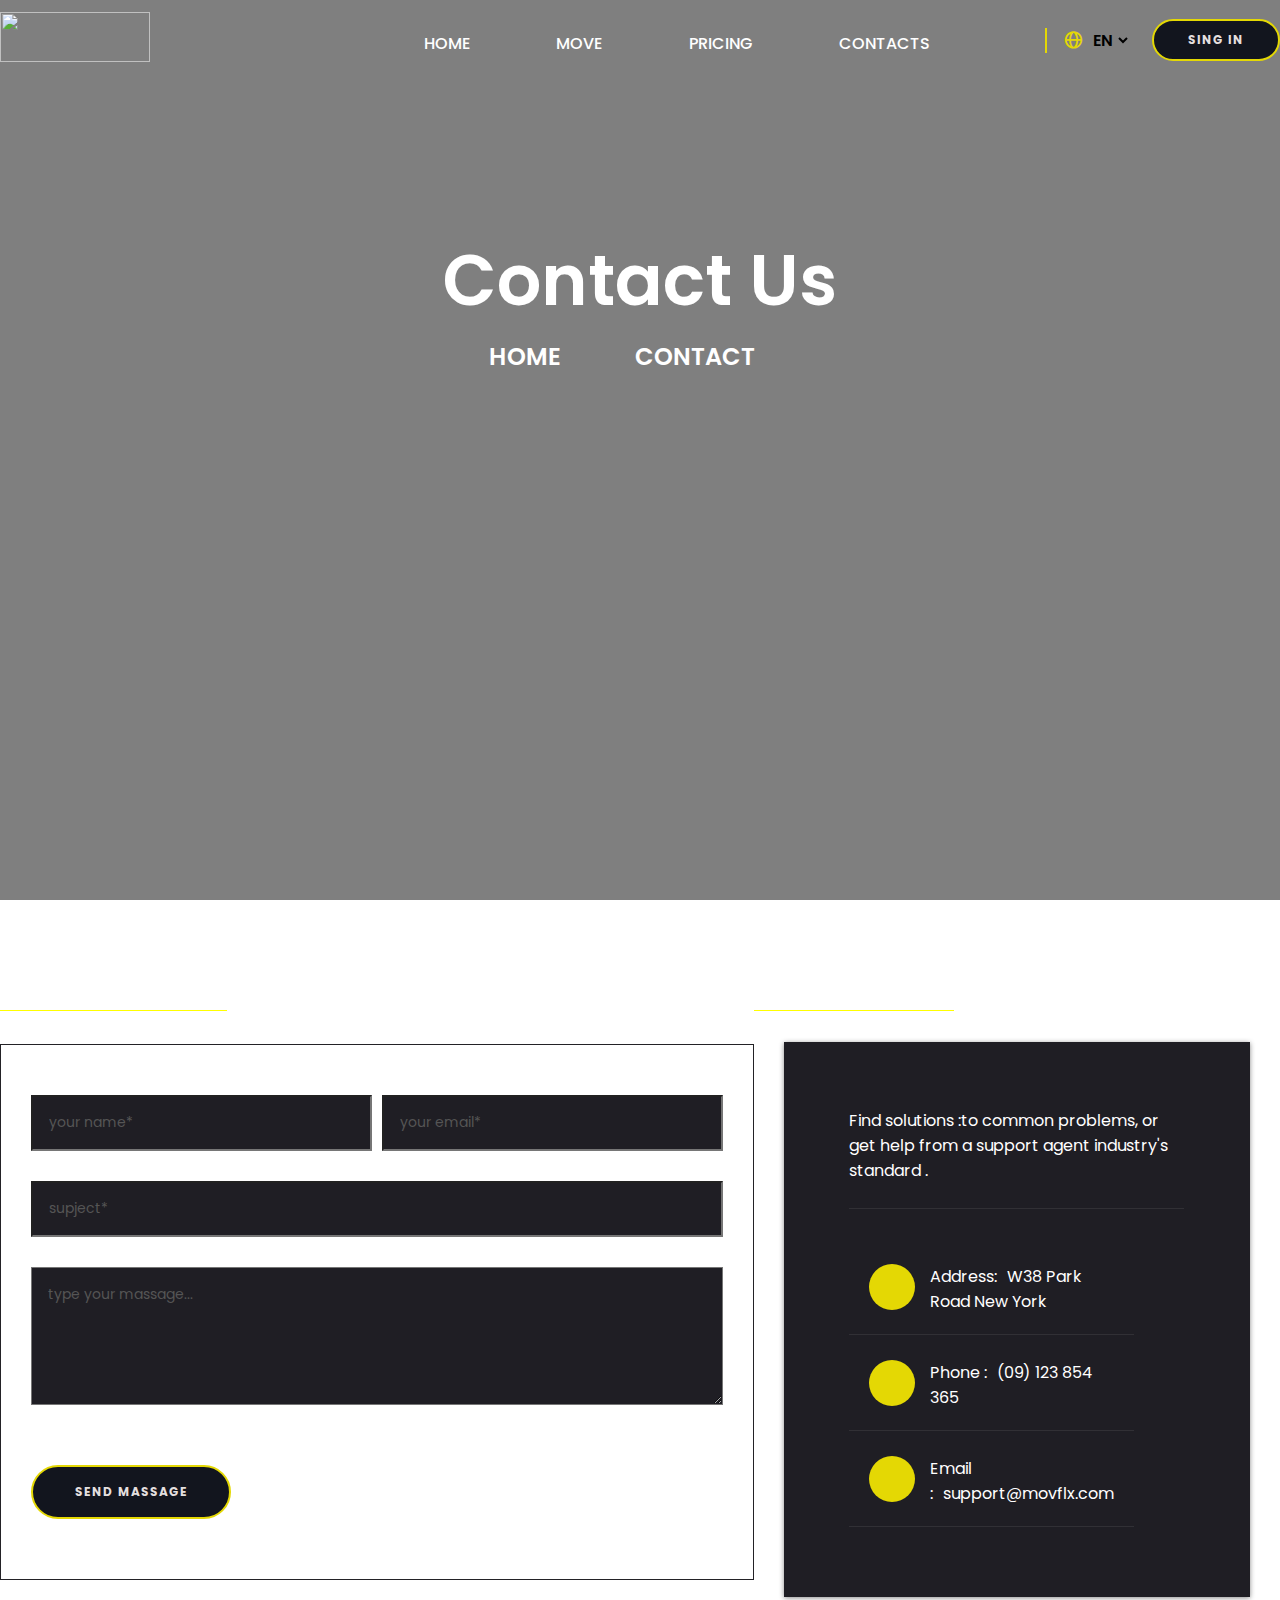
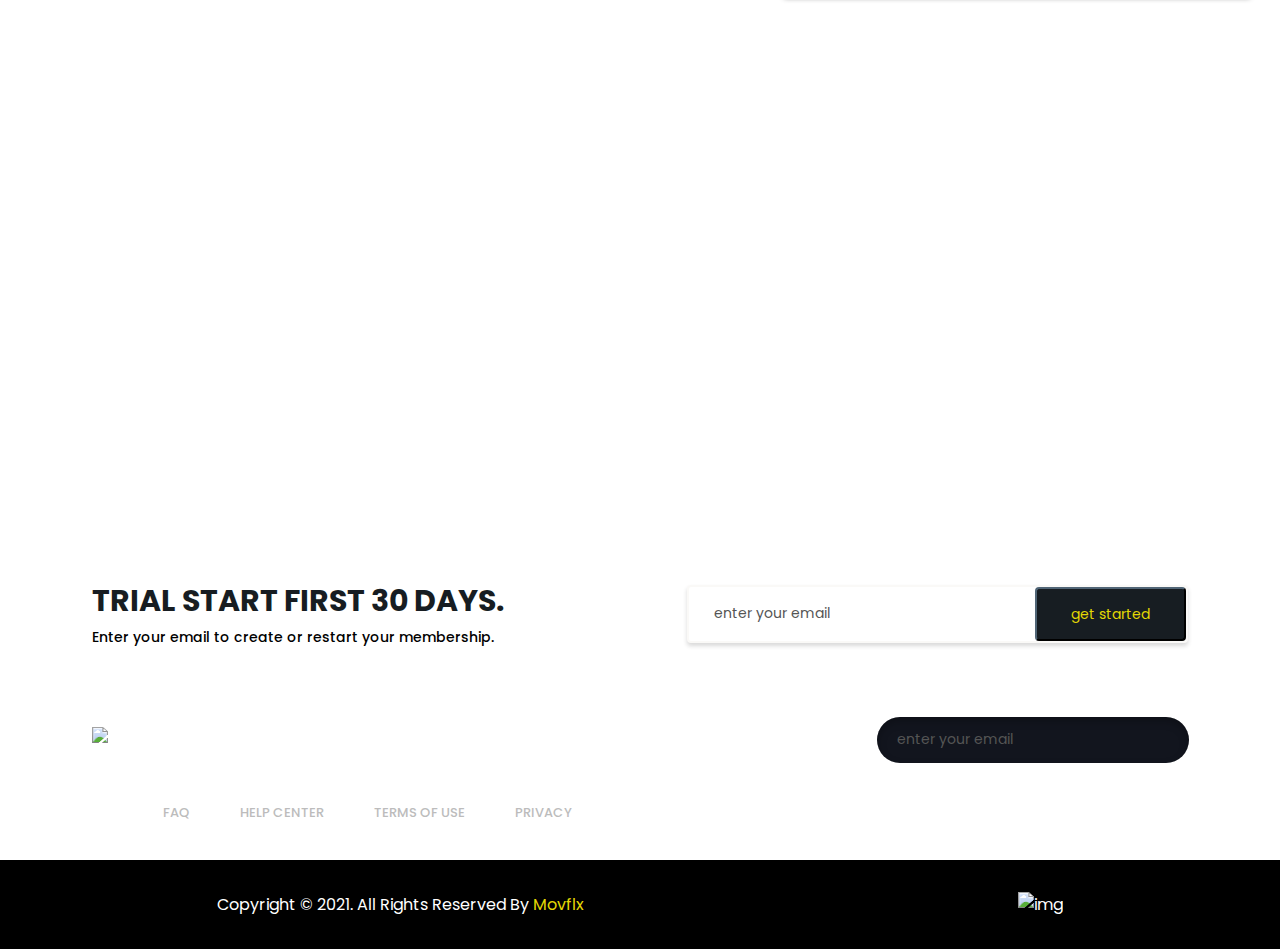
==== contact.html @ 0607b751 "Quick Update" ====
<!DOCTYPE html>
<html lang="en">
<head>
    <meta charset="UTF-8">
    <meta name="viewport" content="width=device-width, initial-scale=1.0">
    <title>Document</title>
    <link rel="stylesheet" href="https://cdnjs.cloudflare.com/ajax/libs/font-awesome/6.5.2/css/all.mincss">
        <link rel="stylesheet" href="contact.css">
    <link rel="stylesheet" href="https://unpkg.com/boxicons@2.1.4/css/boxicons.min.css">
</head>
<body>
   
    <section class="hero">
        
    <div class="header">
        <header class="container">
            <div class="logo">
                <img src="https://themebeyond.com/html/movflx/img/logo/logo.png" alt="">
            </div>
               <!-- desckotop-menu -->
           <div class="desckotop-menu">
              <ul>
                <li><a href="index.html">HOME</a></li>
                <li><a href="movie.html">MOVE</a></li>
                <li><a href="pricing.html">PRICING</a></li>
                <li><a href="contact.html">CONTACTS</a></li>
              </ul> 
    
              <div>
                <div class="select">
                <i class='bx bx-globe'></i>
                <select >
                   
                    <option value="1">EN</option>
                    <option value="2">AU</option>
                    <option value="3">AR</option>
                </select>
            </div>
              <BUtton class="menu-btn btn">SING IN </BUtton>      
            </div>
           </div>
    
    
           <!-- humbarger -->
            <div class="humbarger">
                <i class='bx bx-menu' data-visible="true"></i>
                <i class='bx bx-x' data-visible="false"></i>
            
            </div>
         
        </header>
    </div>



    <div class=" mobile-menu " data-visible="false">
        <ul>
          <li><a href="#">HOME</a></li>
          <li><a href="#">MOVE</a></li>
          <li><a href="#">PRICING</a></li>
          <li><a href="/index.html">CONTACTS</a></li>
        </ul> 

        <div>
          <div class="select">
          <i class='bx bx-globe'></i>
          <select >
             
              <option value="1">EN</option>
              <option value="2">AU</option>
              <option value="3">AR</option>
          </select>
      </div>
        <BUtton class="menu-btn btn">SING IN </BUtton>      
      </div>
     </div>
        <div class="container">
            <div class="cont">
                <h2>Contact Us</h2>
                <nav class="bar">
                    <ol>
                        <li><a href="index.html">home</a></li>
                        <li><a href=">#">contact</a></li>
                    </ol>
                </nav>
            </div>
        </div>
    </section>
    <sectoin class="inform">
        <div class="contact-form">
            <h5>Contact Form</h5>
            <form action="">
                <div class="inp1">
                    <input type="text" placeholder="your name*" required>
                    <input type="email" placeholder="your email*" required>
                </div>
                <input type="text" placeholder="supject*">
                <textarea  name="massage" placeholder="type your massage..." required></textarea>
                <button class="btn">send massage</button>
            </form>
        </div>
        <div class="informatoin">
            <h5>Information</h5>
            <div class="text">
                <p id="prag"><span>Find solutions :</span>to common problems, or get help from a support agent industry's standard .
                </p>
                <div class="per">
                    <ul>
                        <li><i class="fas fa-map-marker-alt"></i>
                        <p><span>Address:</span>W38 Park Road New York</p>
                        </li>
                        <li><i class="fas fa-phone-alt"></i>
                        <p><span>Phone :</span>(09) 123 854 365</p>
                        </li>
                        <li><i class="fas fa-envelope"></i>
                        <p><span>Email :</span>support@movflx.com</p>
                        </li>
                    </ul>
                </div>
            </div>
        </div>
    </sectoin>
    <sectoin class="map">
        <div class="map-im"></div>
    </sectoin>
    <section class="search">
        <div class="txt">
            <h4>Trial Start First 30 Days.</h4>
            <p>Enter your email to create or restart your membership.</p>
        </div>
        <form class="email">
            <input type="email" placeholder="enter your email">
            <button>get started</button>
        </form>
    </section>
    <footer class="bar">
        <div class="countainer">
         <div class="header">
             <div class="nav">
                 <div class="pr">
                     <a href="index.html">
                 <img src="https://themebeyond.com/html/movflx/img/logo/logo.png" alt="logo" >
                
                     </a>
                 </div>
               <nav>
                 <ul>
                     <li><a href="index.html">home</a></li>
                     <li><a href="movie.html">movie</a></li>
                     <li><a href="pricing.html">pricing</a></li>
                     <li><a href="contact.html">contact</a></li>
                 </ul>
                  <div class="sear">
             <input type="email" placeholder="enter your email">
             <button>
                 <i class="fas fa-search"></i>
             </button>
             </div>
               </nav>
             </div>
         </div>
         <div class="foot-link">
             <ul>
                 <li><a href="#">FAQ</a></li>
                 <li><a href="#">Help Center</a></li>
                 <li><a href="#">Terms of Use</a></li>
                 <li><a href="#">Privacy</a></li>
             </ul>
             <div class="col-md-5">
                     <ul>
                         <li><a href="#"><i class="fab fa-facebook-f"></i></a></li>
                         <li><a href="#"><i class="fab fa-twitter"></i></a></li>
                         <li><a href="#"><i class="fab fa-pinterest-p"></i></a></li>
                         <li><a href="#"><i class="fab fa-linkedin-in"></i></a></li>
                     </ul>
             </div>
         </div>
        </div>
        <div class="copyright-wrap">
         <div class="container">
             <div class="row">
                 <div class="col-lg-6 col-md-6">
                     <div class="copyright-text">
                         <p>Copyright © 2021. All Rights Reserved By <a href="index.html">Movflx</a></p>
                     </div>
                 </div>
                 <div class="foot-img">
                     <img src="https://themebeyond.com/html/movflx/img/images/card_img.png" alt="img">
                 </div>
             </div>
         </div>
     </div>
    </footer>
       <script>
        const hamburger = document.querySelector('.humbarger');
            const mobileMenu = document.querySelector(".mobile-menu");
            const icons = document.querySelectorAll("i");
    
            hamburger.addEventListener("click", function (event) {
                const isVisible = mobileMenu.getAttribute('data-visible');
                if (isVisible == "true") {
                    // qari hiding
                    mobileMenu.setAttribute('data-visible', "false");
                    icons[0].setAttribute('data-visible', "true");
                    icons[1].setAttribute('data-visible', "false");
                } else if (isVisible == "false") {
                    // soo bandhig showing
                    mobileMenu.setAttribute('data-visible', "true");
                    icons[0].setAttribute('data-visible', "false");
                    icons[1].setAttribute('data-visible', "true");
                }
            });
      </script>
</body>
</html>
---- contact.css ----
@import url('https://fonts.googleapis.com/css2?family=Poppins:ital,wght@0,100;0,200;0,300;0,400;0,500;0,600;0,700;0,800;0,900;1,100;1,200;1,300;1,400;1,500;1,600;1,700;1,800;1,900&display=swap');
*{
    margin: 0;
    padding: 0;
    box-sizing: border-box;
    font-family: "Poppins", sans-serif;
}

header{
    display: flex;
    justify-content: space-between;
    height: 5rem;
    align-items: center;
    /* background: rebeccapurple; */
}
header .logo img{
    height: 50px;
    width: 150px;
    color: black;
}
header .desckotop-menu{
    display: flex;
    gap: 4rem;
    align-items: center;
}
header .desckotop-menu ul{
    display: flex;
    gap: 0.71rem;
}
header .desckotop-menu ul li{
    list-style: none;
}
header .desckotop-menu ul li a{
    text-decoration: none;
    color: white;
    transition: .5s;
}
header .desckotop-menu ul li a:hover{
    color: #e4d804;
}
header .desckotop-menu  div{
    display: flex;
    align-items:center ;
    gap: 5px;
    color: #e4d804 !important;
}
header .desckotop-menu  div .select{
   padding: 0 1rem;
   border-left: #e4d804 2px solid;
}
header .desckotop-menu  div .select i{
    font-size: 1.3rem;
}
header .desckotop-menu  div .select select{
    background: transparent;
    border: none;
    color: black;
    font-size: .999rem;
    font-weight: 600;

}
.btn{
    background: transparent;
    padding: .55rem 2.55rem;
    border: none;
    color: black;
    font-size: 1rem;
    border-radius: 2rem;
    border: #e4d804 solid 2px;
    font-weight: 600;
    transition: .5s;
}
.btn:hover{
    background: #e4d804;
    color: black;
}
.humbarger i{
  color: black;
  font-size: 2rem;
  transition: .5s;
  
}

.humbarger i:hover{
    color: #e4d804;
}
.humbarger{
    display: none;
}

/* ------------mobile-menu--------- */

.mobile-menu{
    display: none;
   
    
}
/* hero */
.hero{
    width: 100%;
    height: 100vh;
    background:rgba(0, 0, 0, 0.5)url(https://themebeyond.com/html/movflx/img/bg/breadcrumb_bg.jpg) center/cover no-repeat;
    /* z-index: 111111; */
}

.hero .cont{
    display: flex;
    flex-direction: column;
    align-items: center;
    justify-content: center;
    text-align: center;
    color: white;
    text-transform: capitalize;
    padding: 10%;
}
.hero h2{
    font-weight: 600;
    font-size: 4.4rem;
}
.hero ol{
    display: flex;
    gap: 10px;
}
.hero li{
    list-style-type: none;
    text-transform: uppercase;
    font-size: 1.5rem;
    font-weight: 600;
    padding-left: 14px;
}
.hero a{
    text-decoration: none;
    color: white;
}
.hero a:hover{
    color: yellow;
}
/* information */
.inform{
    width: 100%;
    padding: 4rem 0;
    display: grid;
    grid-template-columns: repeat(3,1fr);
    background: url(https://themebeyond.com/html/movflx/img/bg/contact_bg.jpg) center/cover no-repeat;
}
.inform h5{
    font-size: 2rem;
    font-weight: 700;
    color: white;
    display: inline;
    margin-bottom: 3rem;
    border-bottom: 1px solid yellow;
}
.contact-form{
    grid-column: 1/3;

}
.contact-form form{    
    padding: 50px 30px 60px;
    border: 1px solid #232226;
    width: 100%;
    display: flex;
    flex-direction: column;
    gap: 30px;
    margin-top: 2rem;
}
.contact-form .inp1 input{
    max-width: 49.5%;
    display: inline;
}
.inp1 {
	/* display: -ms-flexbox; */
	display: flex;
    gap: 10px;
}
.contact-form input{
    width: 100%;
    padding: 1rem;
    color: white;
    background-color: rgb(31, 30, 36);

}
.btn {
	background: #12151e none repeat scroll 0 0;
	border: 2px solid #e4d804;
	border-radius: 50px;
	color: #e3dfdf;
	cursor: pointer;
	display: inline-block;
	font-size: 12px;
	font-weight: 700;
	letter-spacing: 1px;
	line-height: 1.5;
	padding: 16px 34px;
	text-align: center;
	text-transform: uppercase;
	vertical-align: middle;
	white-space: nowrap;
	max-width: 200px;
}
textarea{
    width: 100%;
    padding:1rem 1rem 5rem 1rem;
    margin-bottom: 30px;
    background-color: rgb(31, 30, 36);
    color: white;
    

}
.inform i{
	width: 46px;
	height: 46px;
	flex: 0 0 46px;
	text-align: center;
	font-size: 16px;
	color: #1f1e24;
	background: #e4d804;
	line-height: 46px;
	border-radius: 50%;
	margin-right: 15px;
}
.informatoin .text{
    display: flex;
    flex-direction: column;
    padding: 4.1rem;
    background-color: rgb(31, 30, 36);
    color: white;
    box-shadow: 0px 1px 5px 0px rgba(0, 0, 0, 0.46);
    margin: 30px;
}
.informatoin li{
    display: flex;
    padding: 20px;
    border-bottom: 1px solid #313035;

}
.informatoin li span{
    margin-right: 10px;
}
#prag{
      padding-bottom: 25px;
      margin-bottom: 30px;
      border-bottom: 1px solid #313035;
}
/* map */
.map-im{
    width: 100%;
    min-height: 439px;
    background: url(https://themebeyond.com/html/movflx/img/bg/map.jpg) center/cover no-repeat;
}
/* saerch */
.search{
    background: url(https://themebeyond.com/html/movflx/img/bg/newsletter_bg.jpg) center/cover no-repeat;
    display: flex;
    flex-wrap: wrap;
    justify-content: space-around;
    align-items: center;
    padding: 3rem 0;
}
.search h4 {
	font-size: 30px;
	text-transform: uppercase;
	color: #171d22;
	margin-bottom: 0;
}
.search p{
    font-size: 14px;
    font-weight: 500;
    line-height: 26px;
}
.email{
    position: relative;
}
::placeholder {
	color: #555555;
	font-size: 14px;
	opacity: 1;
}
.email button{
        position: absolute;
        right: 2px;
        top: 2px;
        bottom: 2px;
        border-radius: 4px;
        background: #171d22;
        border-color: #171d22;
        color: #e4d804;
        font-size: 14px;
        padding: 15px 34px;

}
.email input {
	width: 100%;
	border: 2px solid #faf9f7;
	background: #fff;
	box-shadow: 0px 3px 4px 0px rgba(30, 30, 30, 0.17);
	padding: 17px 25px;
	padding-right: 215px;
	border-radius: 4px;
}
/* footer */
footer{
    width: 100%;
    margin: auto;
}
footer .countainer{
	width: 100%;
	padding-right: 15px;
	padding-left: 15px;
	margin-right: auto;
	margin-left: auto;
    padding-bottom: 2rem;
    background: url(https://themebeyond.com/html/movflx/img/bg/footer_bg.jpg) center/cover no-repeat;

}
.header{
    width: 100%;
    min-height: 100px;
}
.header .nav{
    max-width: 100%;
    width: 100%;
    display: flex;
    flex-wrap: wrap;
    justify-content: space-around;
    align-items: center;
}
nav{
    display: flex;
    align-items: center;
    justify-content: flex-end;
    flex-wrap: wrap;
    /* text-align: center; */

}
.header ul{
    display: flex;
    gap: 10px;
    flex-wrap: wrap;
    justify-content: space-around;
}
 .header .btn{
    padding: 10px 34px;
    border: 2px solid #e4d804;
    border-radius: 24px;
    max-width: 200px;
}
.pr a{
    font-size: 3rem;
}
.header li{
    list-style-type: none;
    padding: 1.5rem;
    margin-right: 27px;
}
.sear {
    position: relative;
    margin-left: 30px;
}
.sear input {
	width: 100%;
	border: none;
	background: #12151e;
	color: #fff;
	padding: 14px 20px;
	font-size: 12px;
	border-radius: 30px;
	padding-right: 60px;
	box-shadow: inset 0px 4px 9px 0px rgba(0, 0, 0, 0.25);
}
.sear button {
	position: absolute;
	right: 20px;
	top: 50%;
	transform: translateY(-50%);
	border: none;
	background: transparent;
	font-size: 12px;
	color: #e4d804;
	padding: 0;
}
.sear{
    font-weight: 900;
}
.header a{
    text-decoration: none;
    font-size: 1rem;
    font-weight: 500;
    color: white;
}
a:hover{
	color: #e4d804;

}
.foot-link{
    display: flex;
    flex-wrap: wrap;
    justify-content: space-around;
}
.foot-link ul{
    display: flex;
    flex-wrap: wrap;
    justify-content: center;
    align-items: center;
}
li{
    margin: 5px 50px 5px 0px;
    list-style-type: none;
}
 .foot-link a{
    text-decoration: none;
	color: #bcbcbc;
	display: block;
	font-weight: 500;
	font-size: 13px;
	text-transform: uppercase;
}
 .copyright-wrap .container{
	width: 100%;
    padding: 2rem 0;
	margin-right: auto;
	margin-left: auto;
    background: black;
    color: #fff;
}
.copyright-wrap .row{
    display: flex;
    flex-wrap: wrap;
    justify-content: space-around;
    align-items: center;
}
.foot-img{
    max-width: 100%;
}
.row a{
    color: #e4d804;
    text-decoration: none;
}

@media(max-width:1024px){
    .header ul li{
        padding: 0;        
        margin-bottom: 20px;
        text-align: center;    
    }
    
    .hero .cont{
        padding-top: 50%;
    }
    .inform{
        width: 100%;
        grid-template-columns: 1fr;
        height: 150vh;
    }
}

@media(max-width:872px){
    .header{
        background: #000;
    }
    header .desckotop-menu{
        display: none;
    }
    .humbarger {
        display: flex;
        align-items: center;
        justify-content: center;
        position: relative;
        right: 20px;
        top: 3%;
        width: 40px;
        height: 40px;
        background: transparent;
        border-radius: 2px;
        /* color: white; */
        font-size: 1.5rem;
        z-index: 1111;
    }
    .humbarger i{
        color: white;
    }

    .mobile-menu{
        /* display: block; */
        display: flex;
        flex-direction: column;
        height: 40%;
        width: 100%;
        background: #000;
        color: white;
        /* justify-content: center; */
        align-items: center;
        inset: 0 0 0 0 !important;
        transition: .5s;
        /* display: none; */
        padding-bottom: 1.4rem;
        
    }
 .mobile-menu ul{
        display: flex;
        flex-direction: column;
        gap: 1rem;
        margin-top: 1rem;
        margin-bottom: 2rem;
        text-align: center;
    }
    .mobile-menu ul li{
        list-style: none;
        
    }
    .mobile-menu ul li a{
        color: white;
        text-decoration: none;
        transition: .5s;
    }
    .mobile-menu ul li a:hover{
        color: #e4d804;
    }
    .mobile-menu div{
        display: flex ;
        gap: 1rem;
        align-items: center;
        
    }
    .mobile-menu div .select select{
        background: transparent;
        border: none;
        color: white;
        font-size: .999rem;
        font-weight: 600;
    
    }
    .mobile-menu  div .select{
        padding: 0 1rem;
        border-left: #e4d804 2px solid;
     }
     .mobile-menu div .select i{
        font-size: 1.3rem;
        color: #e4d804;
    }
    .mobile-menu div button{
        background: transparent;
        padding: .55rem 2.55rem;
        border: none;
        color: white;
        font-size: 1rem;
        border-radius: 2rem;
        border: #e4d804 solid 2px;
        font-weight: 600;
        transition: .5s;
    }
    .mobile-menu div button:hover{
        background: #e4d804;
        color: black;
    }
    .mobile-menu[data-visible="false"]{
        display: none;
 }
 .humbarger i[data-visible="false"]{
    display: block;
}

.humbarger i[data-visible="true"]{
    display: none;
}
    
}

@media(max-width:768px){
    .hero .cont{
        padding-top: 80%;
        
    }
    .hero .container .cont .bar{
        display: flex;
        flex-direction: column;
        align-items: center;
    }
   
    .contact-form{
        padding-right: 4.2rem;
    }
    .informatoin{
        width: 100%;
        padding:0;
        margin-left:-2rem;
    }
    .hero h2{
        font-weight: 600;
        font-size: 3rem;
    }
    
}
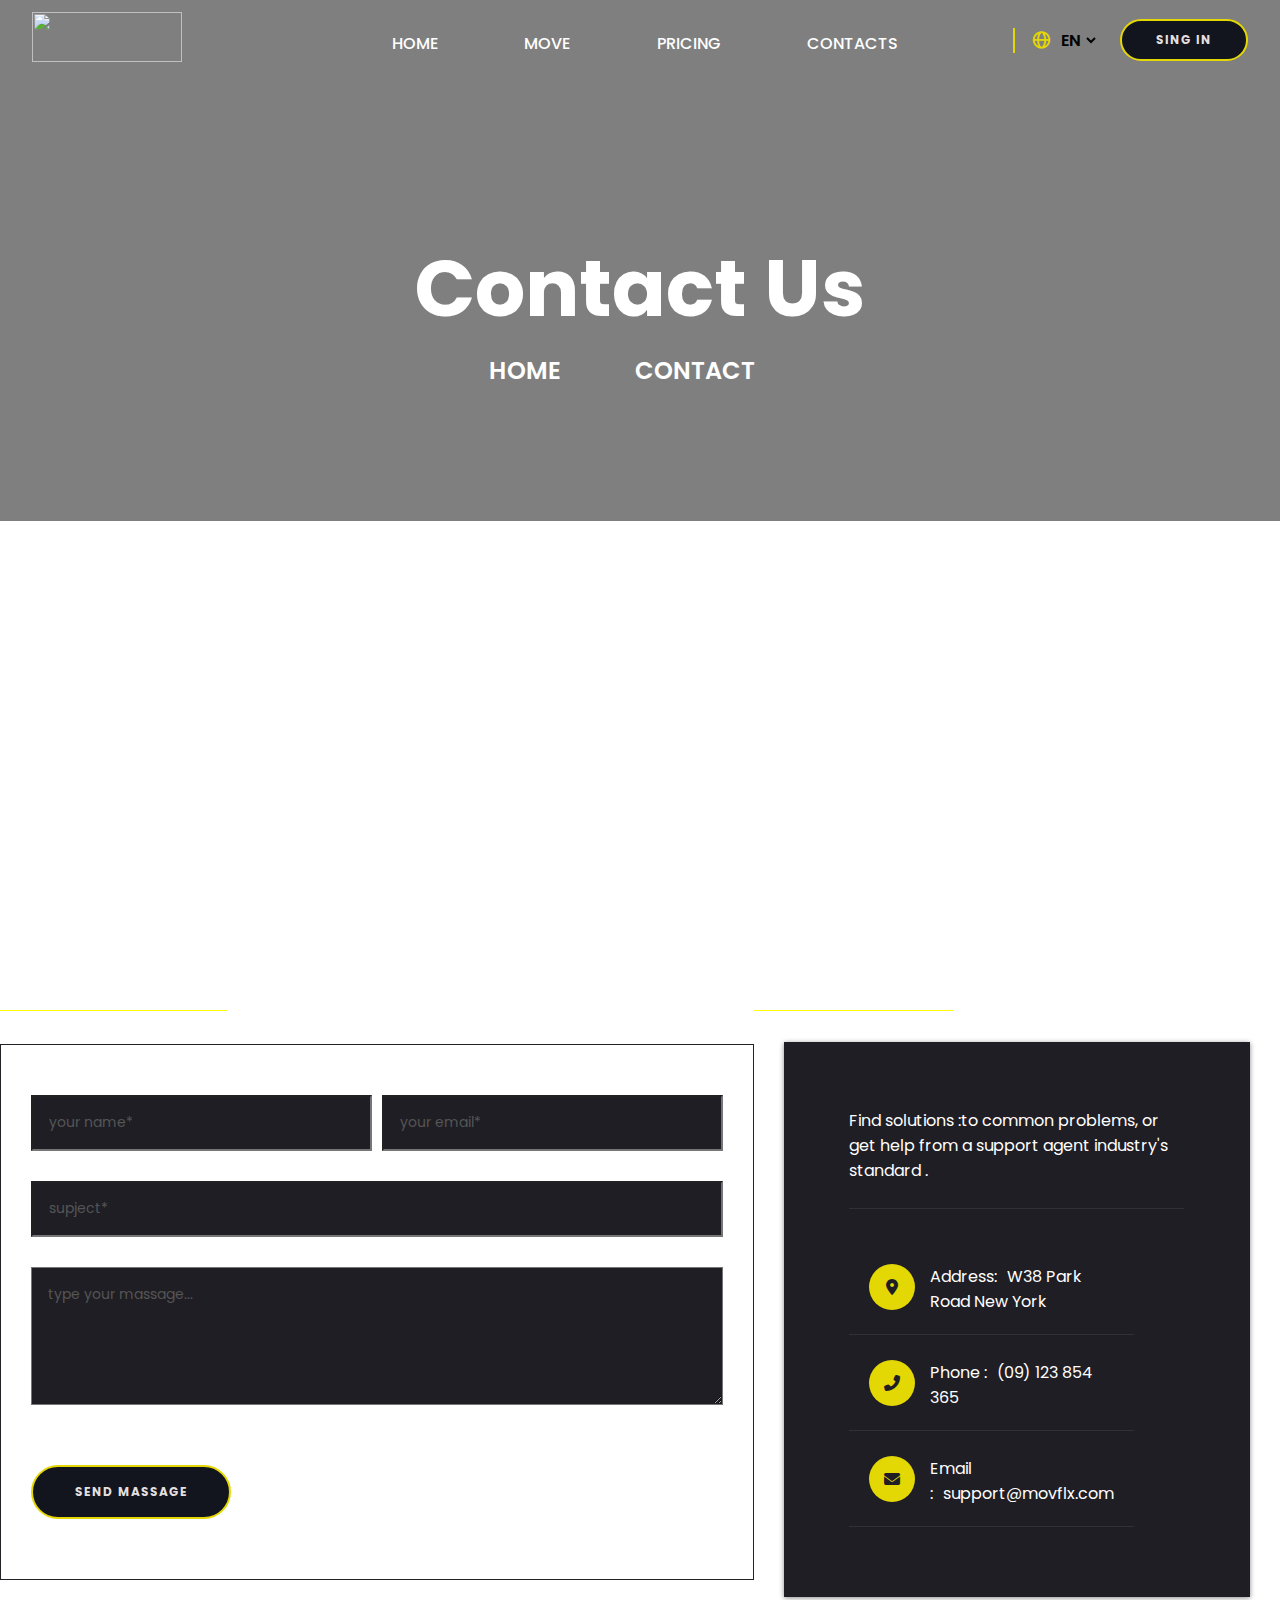
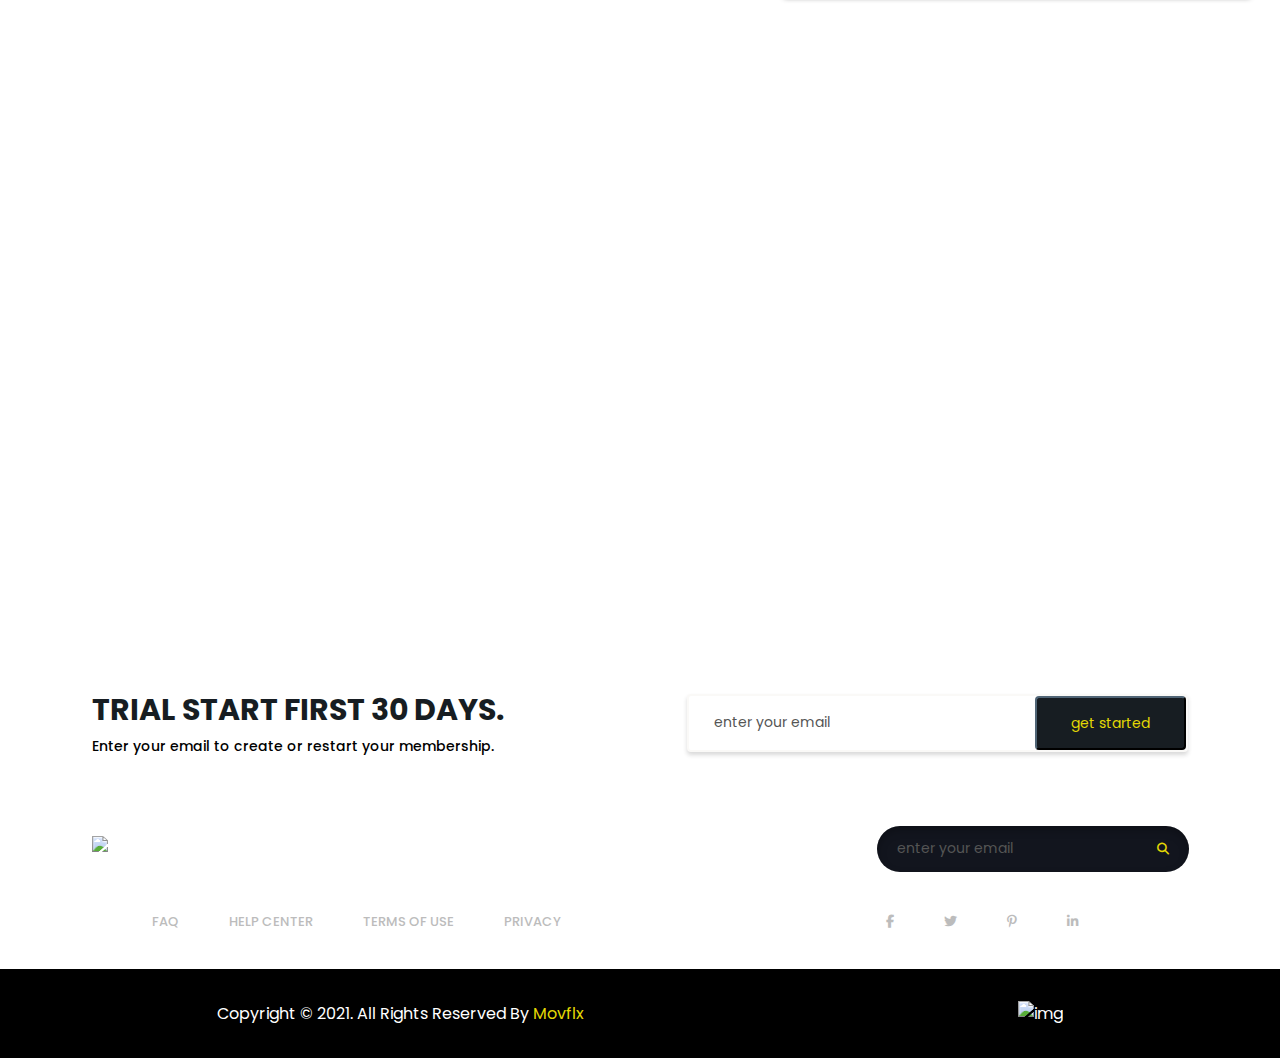
==== commit 8d6b1803: "changed contact files" ====
--- a/contact.html
+++ b/contact.html
@@ -4,14 +4,15 @@
     <meta charset="UTF-8">
     <meta name="viewport" content="width=device-width, initial-scale=1.0">
     <title>Document</title>
-    <link rel="stylesheet" href="https://cdnjs.cloudflare.com/ajax/libs/font-awesome/6.5.2/css/all.mincss">
+    <link rel="stylesheet" href="https://cdnjs.cloudflare.com/ajax/libs/font-awesome/6.6.0/css/all.min.css">
+    <link rel="stylesheet" href="https://unpkg.com/boxicons@2.1.4/css/boxicons.min.css">
         <link rel="stylesheet" href="contact.css">
-    <link rel="stylesheet" href="https://unpkg.com/boxicons@2.1.4/css/boxicons.min.css">
 </head>
 <body>
    
     <section class="hero">
-        
+        <div class="hero-con">
+                
     <div class="header">
         <header class="container">
             <div class="logo">
@@ -20,10 +21,10 @@
                <!-- desckotop-menu -->
            <div class="desckotop-menu">
               <ul>
-                <li><a href="index.html">HOME</a></li>
-                <li><a href="movie.html">MOVE</a></li>
-                <li><a href="pricing.html">PRICING</a></li>
-                <li><a href="contact.html">CONTACTS</a></li>
+                <li><a href="#">HOME</a></li>
+                <li><a href="#">MOVE</a></li>
+                <li><a href="#">PRICING</a></li>
+                <li><a href="#">CONTACTS</a></li>
               </ul> 
     
               <div>
@@ -43,8 +44,8 @@
     
            <!-- humbarger -->
             <div class="humbarger">
-                <i class='bx bx-menu' data-visible="true"></i>
-                <i class='bx bx-x' data-visible="false"></i>
+                <i class='bx bx-menu' data-visible="false"></i>
+                <i class='bx bx-x' data-visible="true"></i>
             
             </div>
          
@@ -58,7 +59,7 @@
           <li><a href="#">HOME</a></li>
           <li><a href="#">MOVE</a></li>
           <li><a href="#">PRICING</a></li>
-          <li><a href="/index.html">CONTACTS</a></li>
+          <li><a href="#">CONTACTS</a></li>
         </ul> 
 
         <div>
@@ -85,6 +86,8 @@
                 </nav>
             </div>
         </div>
+        </div>
+    
     </section>
     <sectoin class="inform">
         <div class="contact-form">
@@ -147,8 +150,8 @@
                  <ul>
                      <li><a href="index.html">home</a></li>
                      <li><a href="movie.html">movie</a></li>
-                     <li><a href="pricing.html">pricing</a></li>
-                     <li><a href="contact.html">contact</a></li>
+                     <li><a href="price.html">pricing</a></li>
+                     <li><a href="#">contact</a></li>
                  </ul>
                   <div class="sear">
              <input type="email" placeholder="enter your email">
--- a/contact.css
+++ b/contact.css
@@ -11,7 +11,7 @@
     justify-content: space-between;
     height: 5rem;
     align-items: center;
-    /* background: rebeccapurple; */
+    margin-inline: 2rem;
 }
 header .logo img{
     height: 50px;
@@ -99,8 +99,10 @@
 .hero{
     width: 100%;
     height: 100vh;
-    background:rgba(0, 0, 0, 0.5)url(https://themebeyond.com/html/movflx/img/bg/breadcrumb_bg.jpg) center/cover no-repeat;
-    /* z-index: 111111; */
+    background:url(https://themebeyond.com/html/movflx/img/bg/breadcrumb_bg.jpg) center/cover no-repeat;
+}
+.hero-con{
+    background-color: rgba(0, 0, 0, 0.5);
 }
 
 .hero .cont{
@@ -114,8 +116,8 @@
     padding: 10%;
 }
 .hero h2{
-    font-weight: 600;
-    font-size: 4.4rem;
+    font-weight: 700;
+    font-size: 5rem;
 }
 .hero ol{
     display: flex;
@@ -138,6 +140,7 @@
 /* information */
 .inform{
     width: 100%;
+    height: 100vh;
     padding: 4rem 0;
     display: grid;
     grid-template-columns: repeat(3,1fr);
@@ -169,7 +172,6 @@
     display: inline;
 }
 .inp1 {
-	/* display: -ms-flexbox; */
 	display: flex;
     gap: 10px;
 }
@@ -205,7 +207,6 @@
     background-color: rgb(31, 30, 36);
     color: white;
     
-
 }
 .inform i{
 	width: 46px;
@@ -330,7 +331,6 @@
     align-items: center;
     justify-content: flex-end;
     flex-wrap: wrap;
-    /* text-align: center; */
 
 }
 .header ul{
@@ -450,7 +450,7 @@
     .inform{
         width: 100%;
         grid-template-columns: 1fr;
-        height: 150vh;
+        height: 170vh;
     }
 }
 
@@ -481,7 +481,7 @@
     }
 
     .mobile-menu{
-        /* display: block; */
+        display: block;
         display: flex;
         flex-direction: column;
         height: 40%;
@@ -563,31 +563,21 @@
 .humbarger i[data-visible="true"]{
     display: none;
 }
-    
+    .inform h5{
+        text-align: center;
+    }
 }
 
 @media(max-width:768px){
     .hero .cont{
         padding-top: 80%;
-        
-    }
-    .hero .container .cont .bar{
-        display: flex;
-        flex-direction: column;
-        align-items: center;
     }
    
     .contact-form{
-        padding-right: 4.2rem;
-    }
-    .informatoin{
-        width: 100%;
-        padding:0;
-        margin-left:-2rem;
-    }
-    .hero h2{
-        font-weight: 600;
-        font-size: 3rem;
+        margin-right: 5rem;
+        }
+    .informatoin .text{
+        margin-left:-3.5rem;
     }
     
 }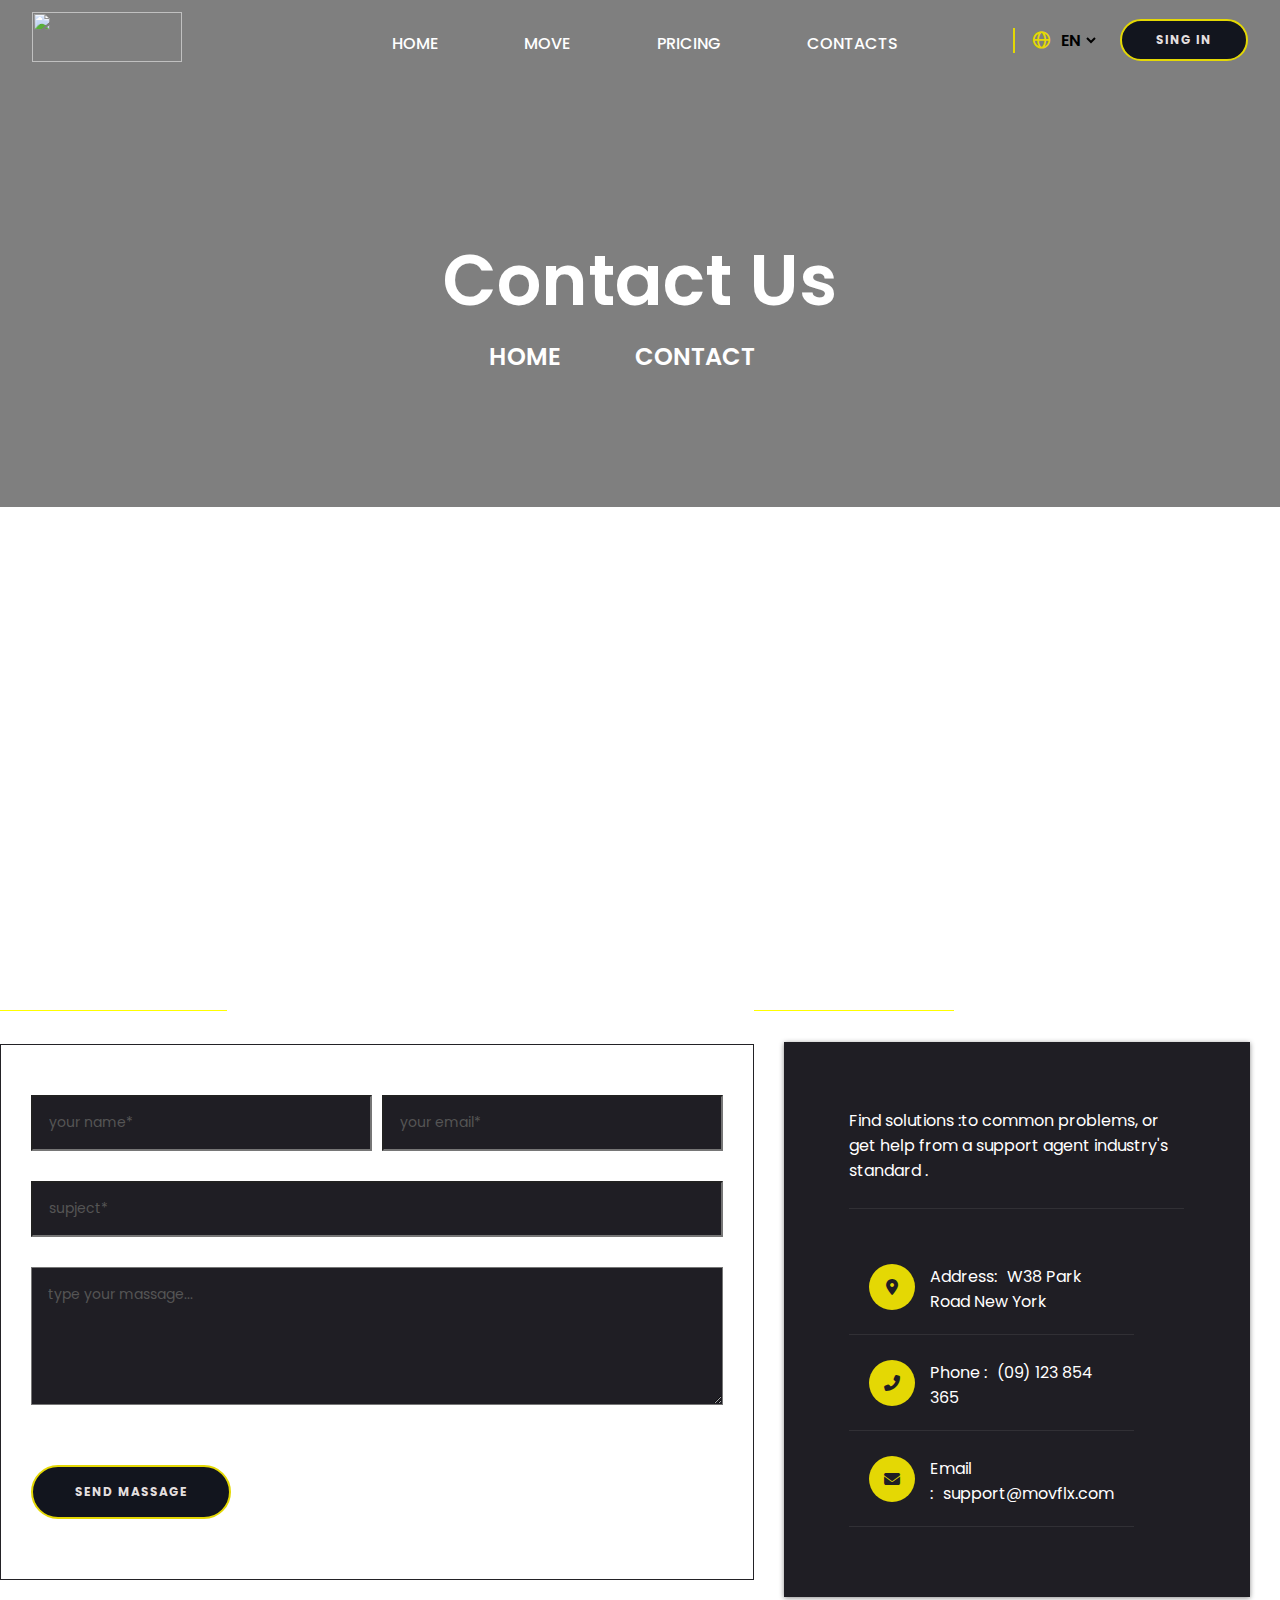
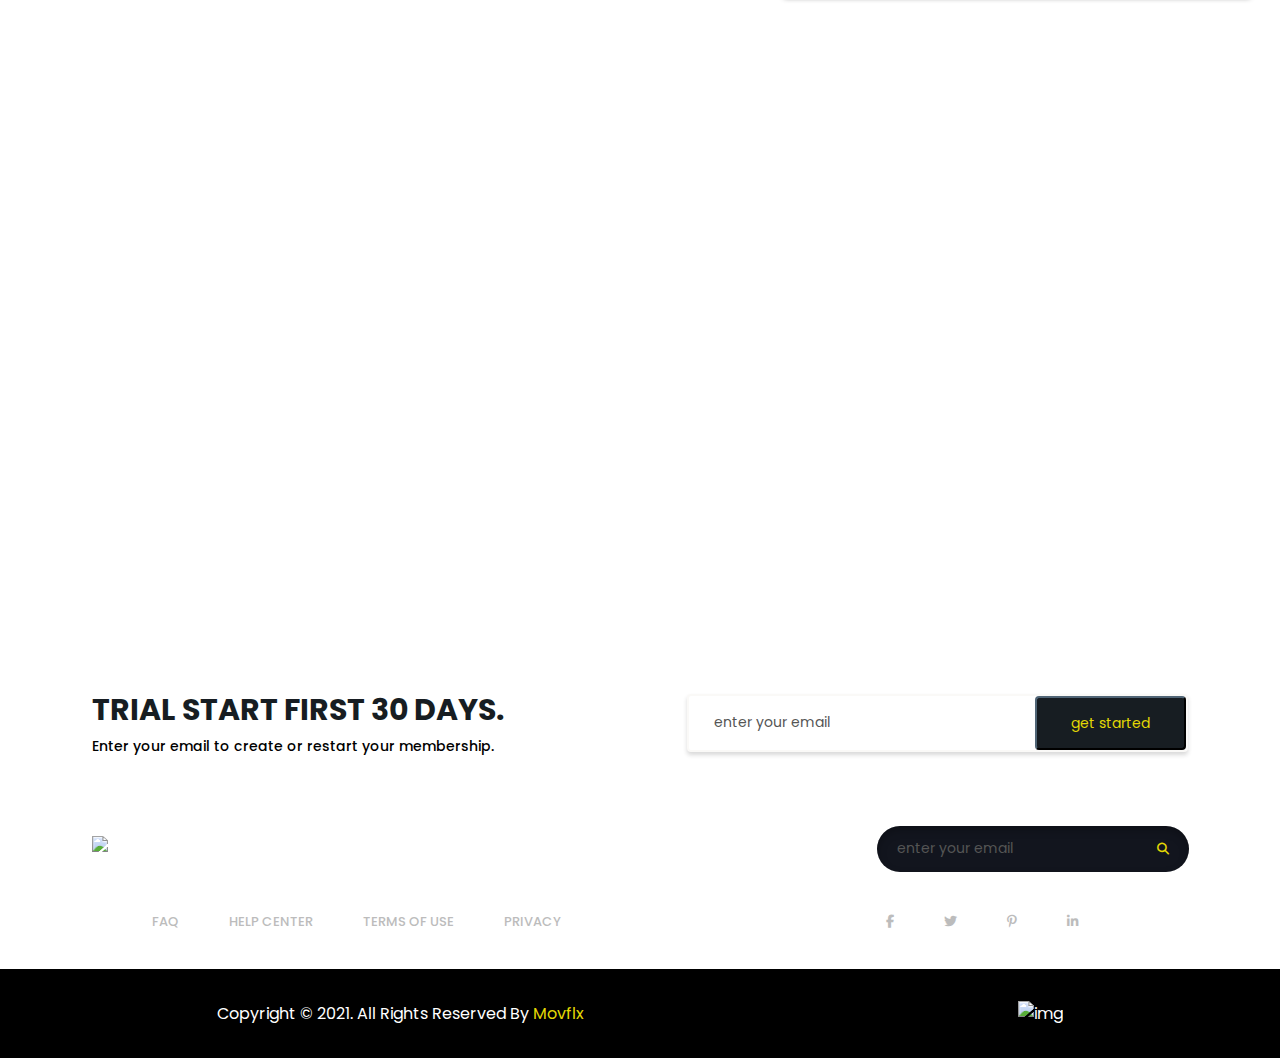
==== commit 0668ceac: "Merge pull request #7 from dugsiiyeinc/contact" ====
--- a/contact.html
+++ b/contact.html
@@ -21,10 +21,10 @@
                <!-- desckotop-menu -->
            <div class="desckotop-menu">
               <ul>
-                <li><a href="#">HOME</a></li>
-                <li><a href="#">MOVE</a></li>
-                <li><a href="#">PRICING</a></li>
-                <li><a href="#">CONTACTS</a></li>
+                <li><a href="index.html">HOME</a></li>
+                <li><a href="movie.html">MOVE</a></li>
+                <li><a href="pricing.html">PRICING</a></li>
+                <li><a href="contact.html">CONTACTS</a></li>
               </ul> 
     
               <div>
@@ -59,7 +59,7 @@
           <li><a href="#">HOME</a></li>
           <li><a href="#">MOVE</a></li>
           <li><a href="#">PRICING</a></li>
-          <li><a href="#">CONTACTS</a></li>
+          <li><a href="/index.html">CONTACTS</a></li>
         </ul> 
 
         <div>
@@ -150,8 +150,8 @@
                  <ul>
                      <li><a href="index.html">home</a></li>
                      <li><a href="movie.html">movie</a></li>
-                     <li><a href="price.html">pricing</a></li>
-                     <li><a href="#">contact</a></li>
+                     <li><a href="pricing.html">pricing</a></li>
+                     <li><a href="contact.html">contact</a></li>
                  </ul>
                   <div class="sear">
              <input type="email" placeholder="enter your email">
--- a/contact.css
+++ b/contact.css
@@ -116,8 +116,8 @@
     padding: 10%;
 }
 .hero h2{
-    font-weight: 700;
-    font-size: 5rem;
+    font-weight: 600;
+    font-size: 4.4rem;
 }
 .hero ol{
     display: flex;
@@ -571,6 +571,12 @@
 @media(max-width:768px){
     .hero .cont{
         padding-top: 80%;
+        
+    }
+    .hero .container .cont .bar{
+        display: flex;
+        flex-direction: column;
+        align-items: center;
     }
    
     .contact-form{
@@ -579,5 +585,9 @@
     .informatoin .text{
         margin-left:-3.5rem;
     }
+    .hero h2{
+        font-weight: 600;
+        font-size: 3rem;
+    }
     
 }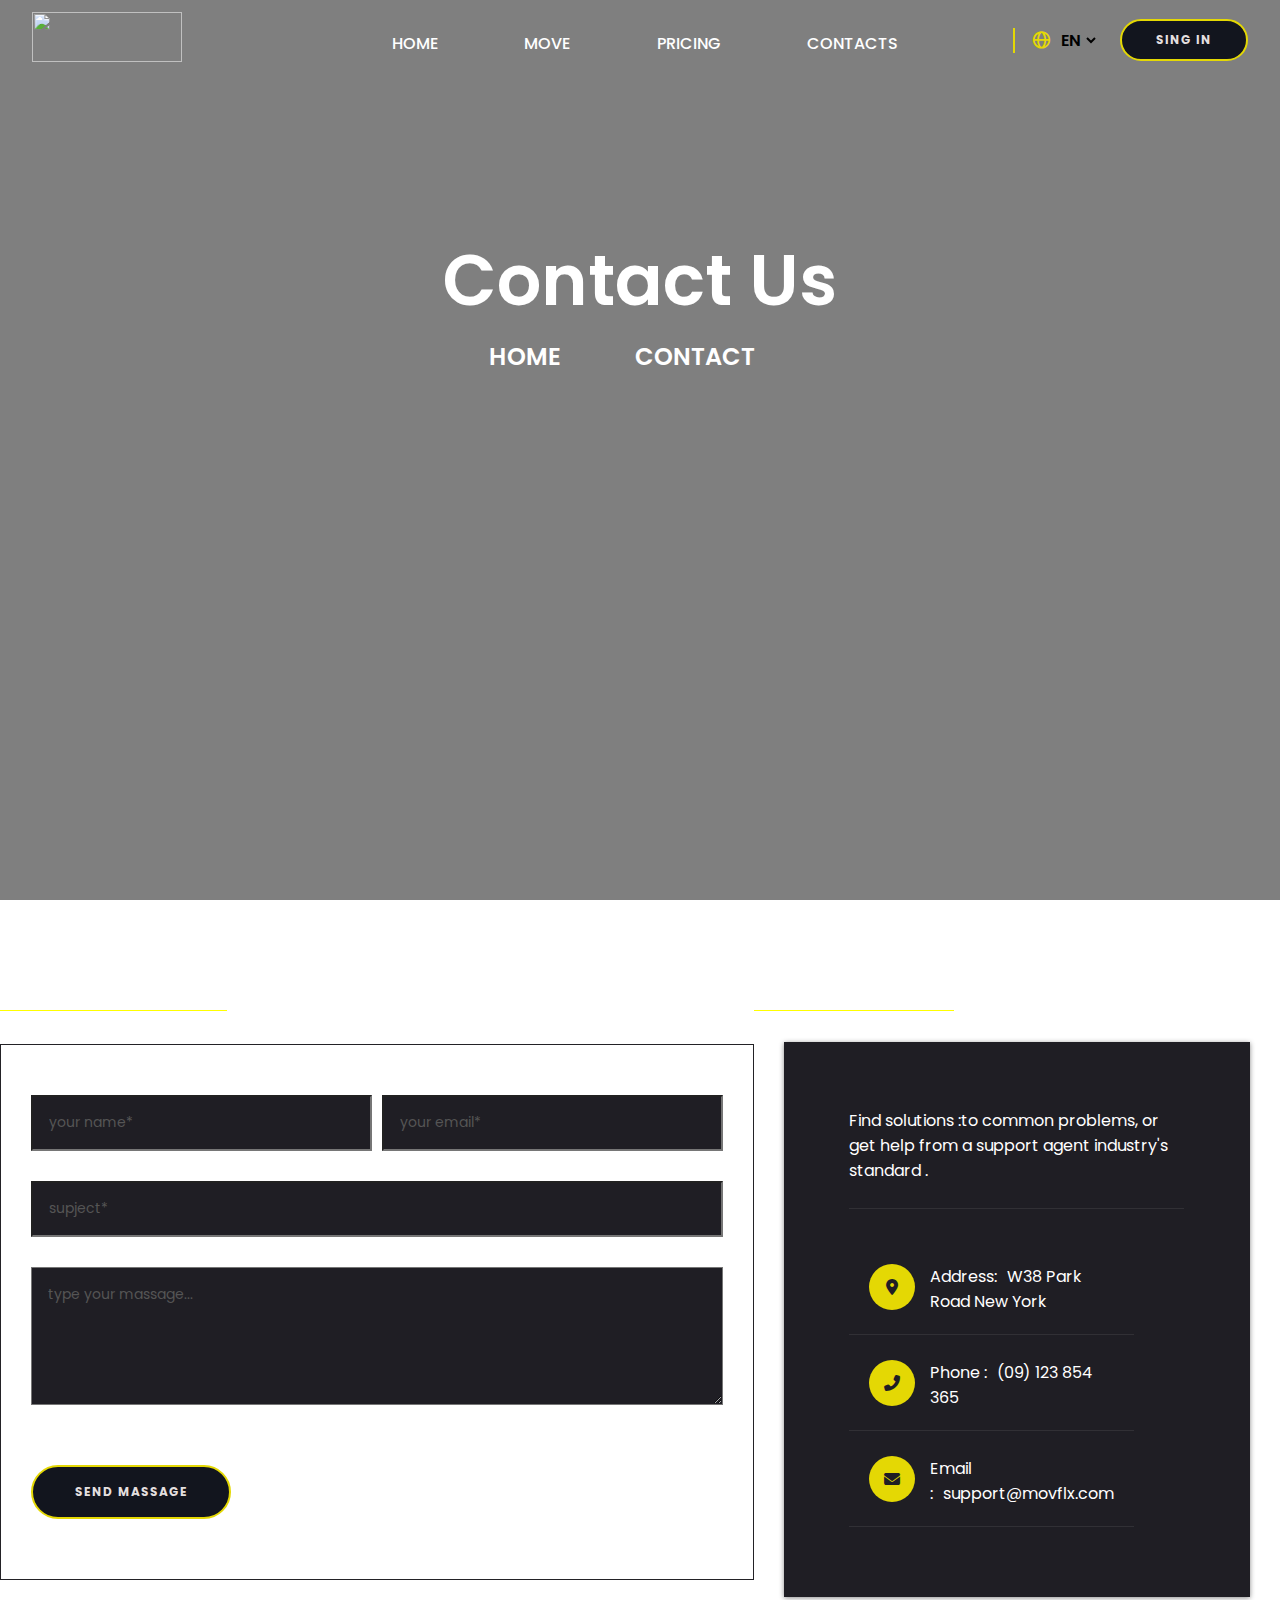
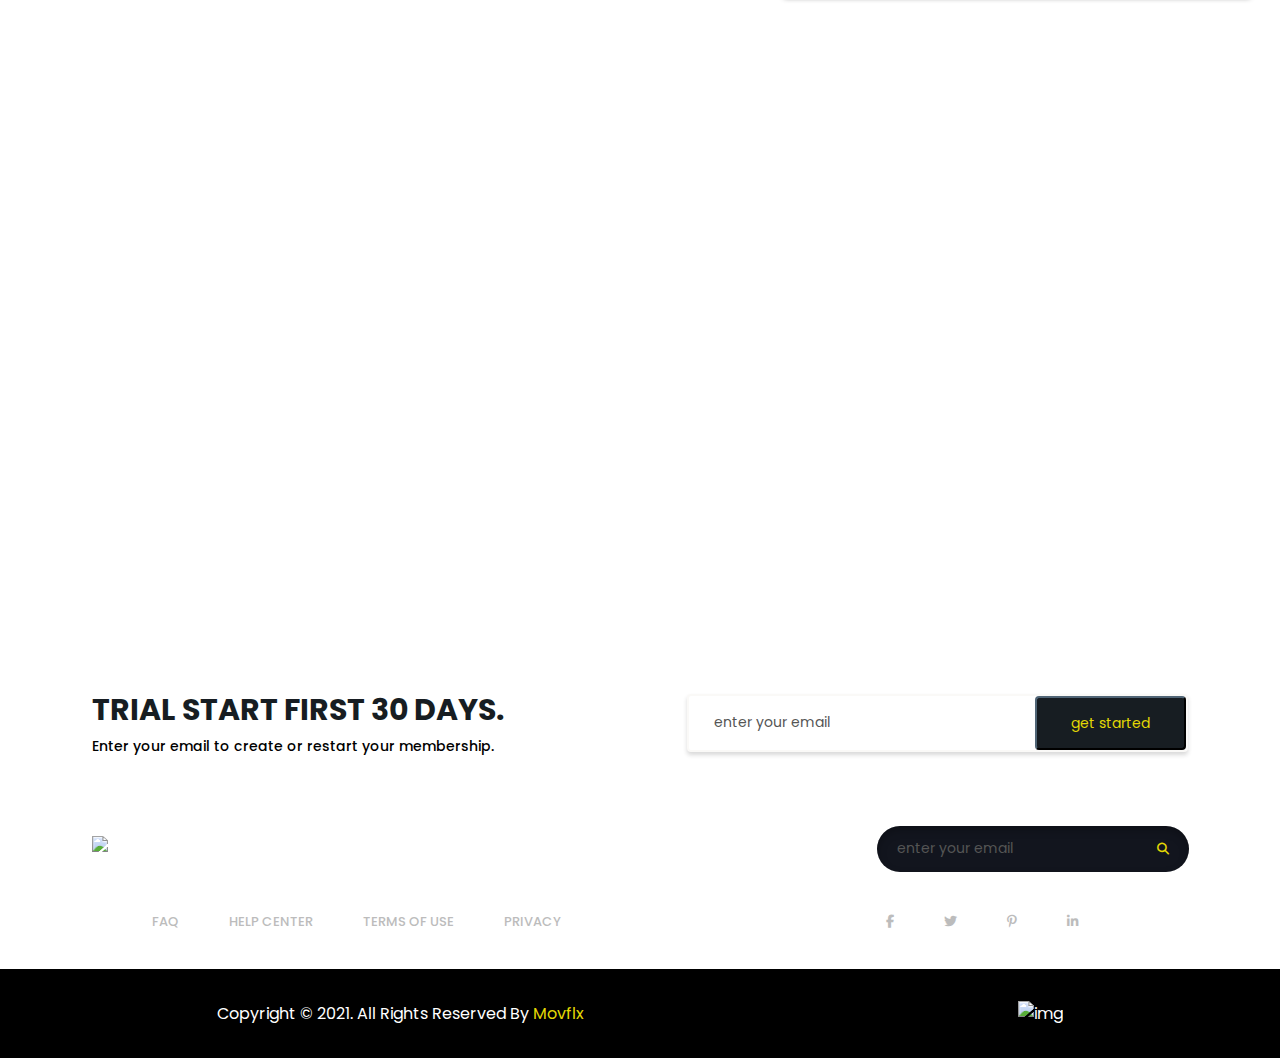
==== commit 928e7af0: "xalin" ====
--- a/contact.html
+++ b/contact.html
@@ -3,7 +3,7 @@
 <head>
     <meta charset="UTF-8">
     <meta name="viewport" content="width=device-width, initial-scale=1.0">
-    <title>Document</title>
+    <title>movflix-online</title>
     <link rel="stylesheet" href="https://cdnjs.cloudflare.com/ajax/libs/font-awesome/6.6.0/css/all.min.css">
     <link rel="stylesheet" href="https://unpkg.com/boxicons@2.1.4/css/boxicons.min.css">
         <link rel="stylesheet" href="contact.css">
@@ -56,10 +56,10 @@
 
     <div class=" mobile-menu " data-visible="false">
         <ul>
-          <li><a href="#">HOME</a></li>
-          <li><a href="#">MOVE</a></li>
-          <li><a href="#">PRICING</a></li>
-          <li><a href="/index.html">CONTACTS</a></li>
+          <li><a href="/index.html">HOME</a></li>
+          <li><a href="/movie.html">MOVE</a></li>
+          <li><a href="pricing.html">PRICING</a></li>
+          <li><a href="#">CONTACTS</a></li>
         </ul> 
 
         <div>
--- a/contact.css
+++ b/contact.css
@@ -102,6 +102,7 @@
     background:url(https://themebeyond.com/html/movflx/img/bg/breadcrumb_bg.jpg) center/cover no-repeat;
 }
 .hero-con{
+    height: 100%;
     background-color: rgba(0, 0, 0, 0.5);
 }
 
@@ -492,7 +493,6 @@
         align-items: center;
         inset: 0 0 0 0 !important;
         transition: .5s;
-        /* display: none; */
         padding-bottom: 1.4rem;
         
     }
@@ -563,9 +563,7 @@
 .humbarger i[data-visible="true"]{
     display: none;
 }
-    .inform h5{
-        text-align: center;
-    }
+ 
 }
 
 @media(max-width:768px){
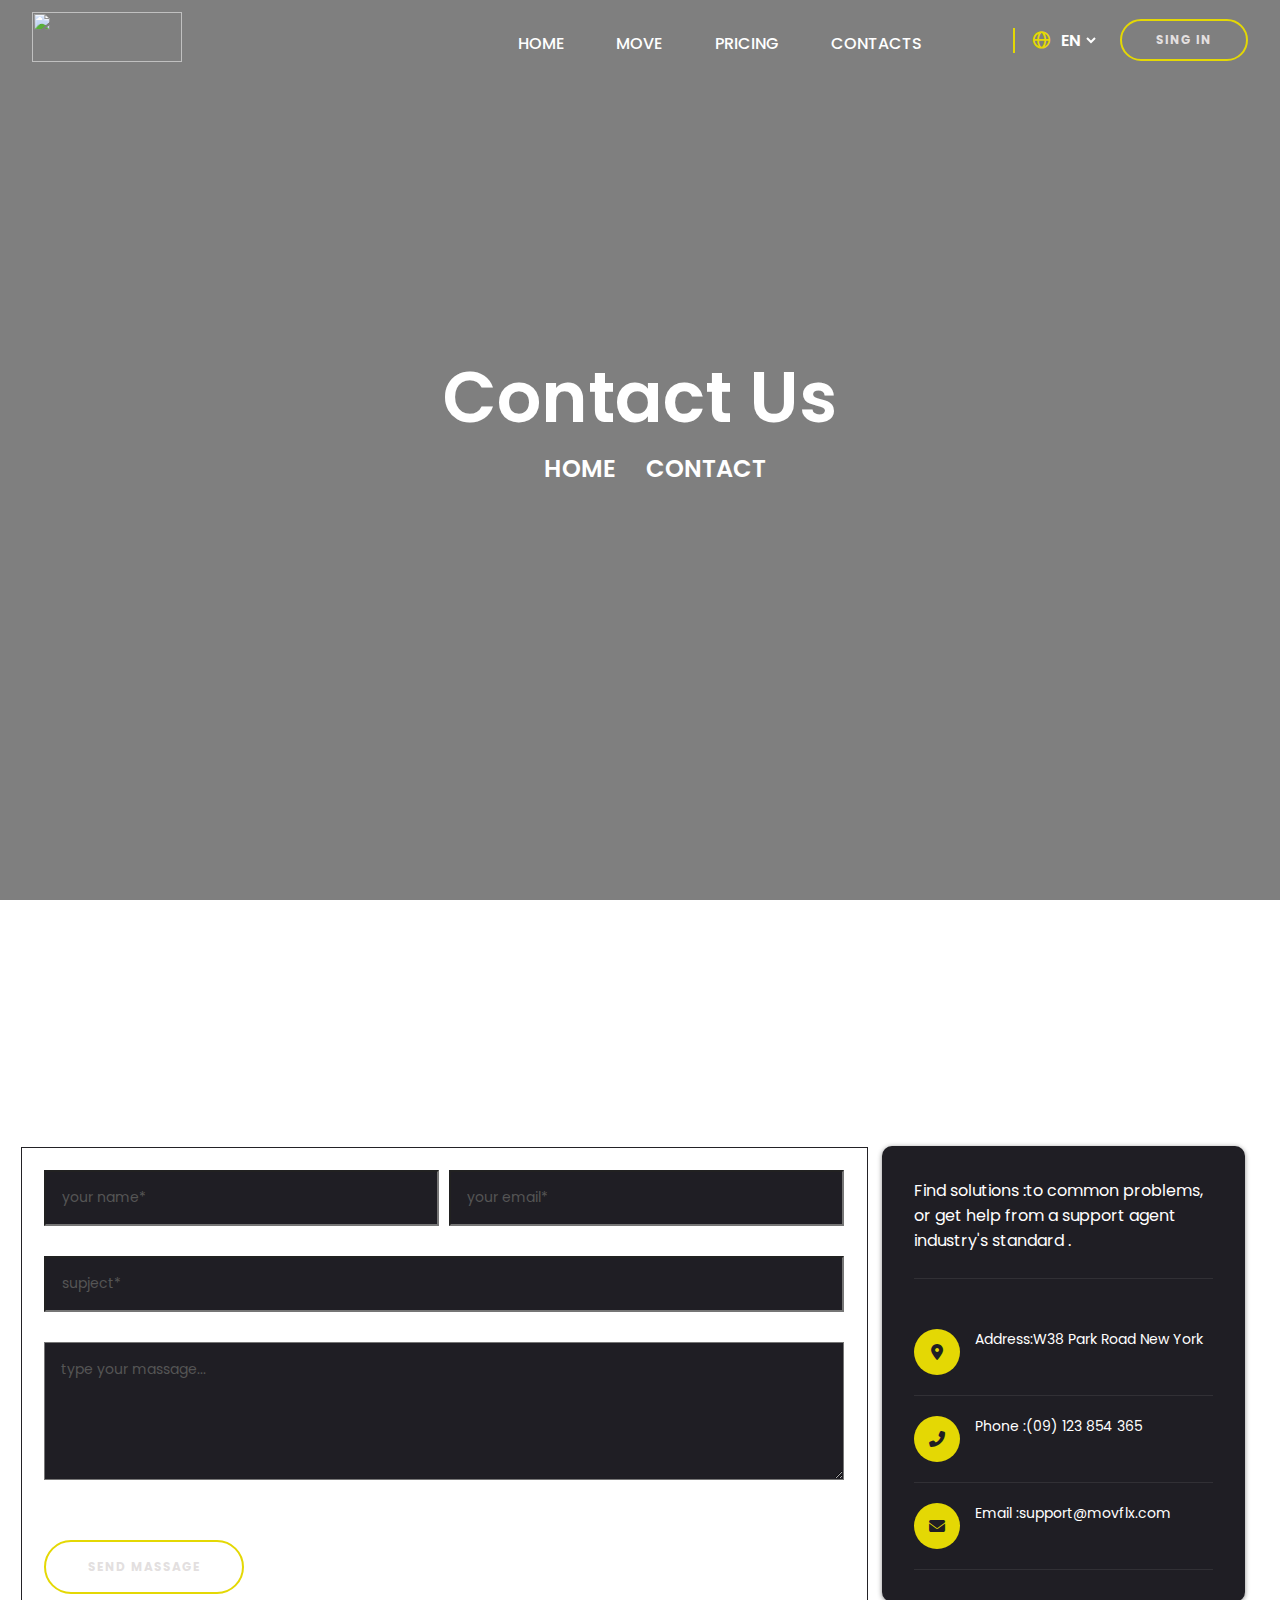
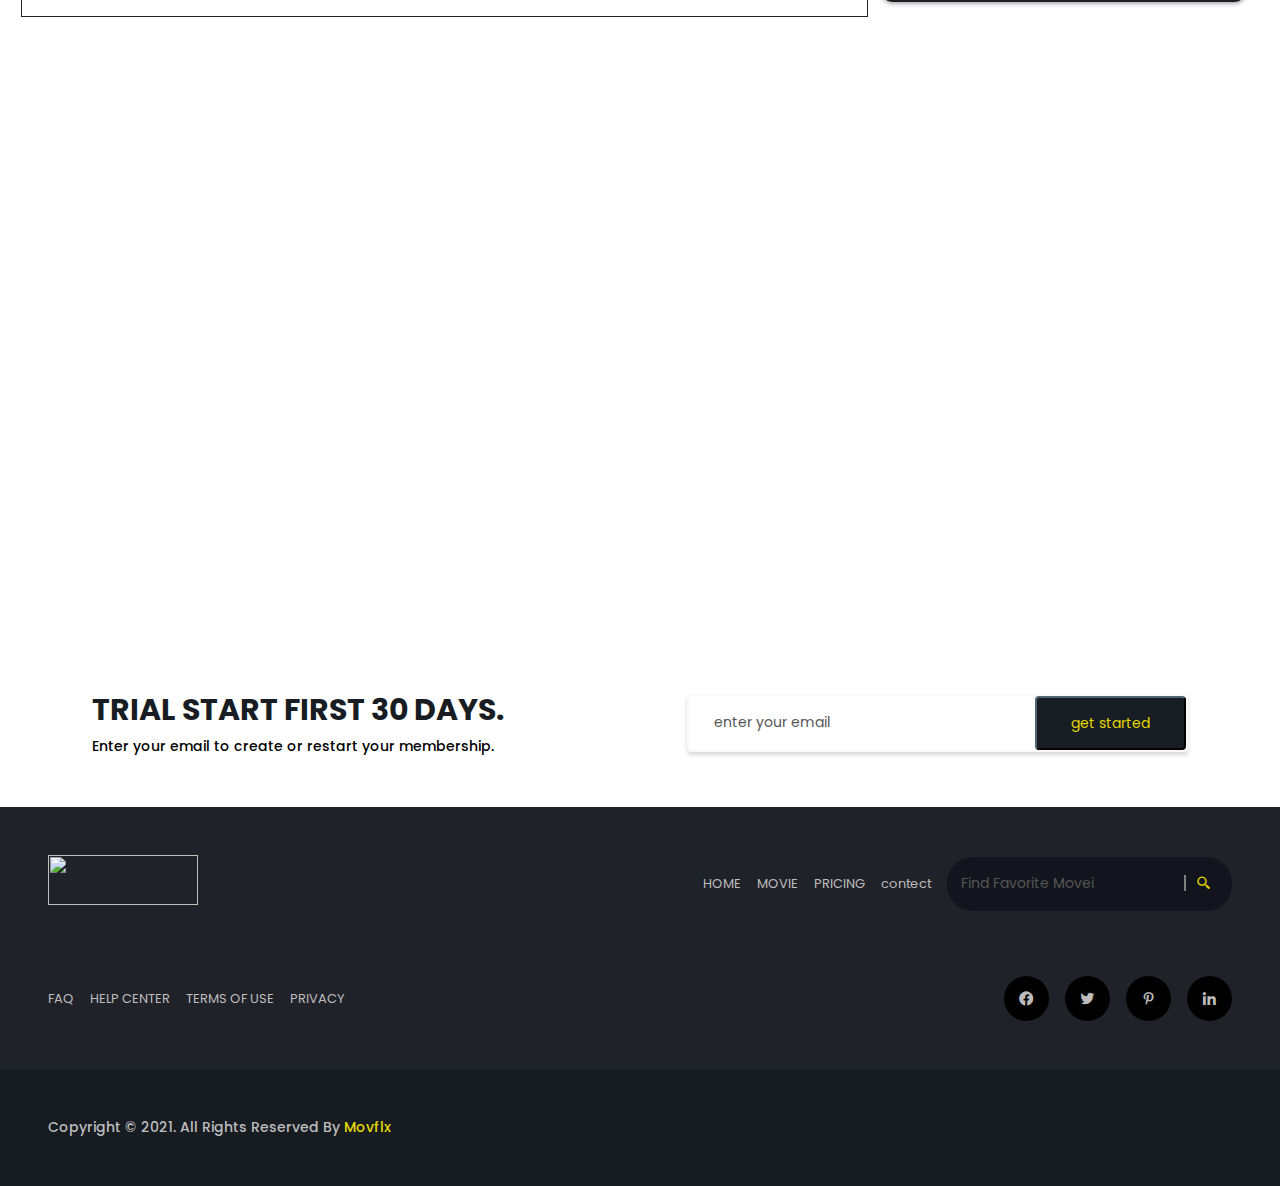
==== commit 722cc497: "waxaan kusaneebay isbadal" ====
--- a/contact.html
+++ b/contact.html
@@ -16,7 +16,8 @@
     <div class="header">
         <header class="container">
             <div class="logo">
-                <img src="https://themebeyond.com/html/movflx/img/logo/logo.png" alt="">
+                <a href="/index.html">  <img src="https://themebeyond.com/html/movflx/img/logo/logo.png" alt=""></a>
+              
             </div>
                <!-- desckotop-menu -->
            <div class="desckotop-menu">
@@ -44,8 +45,8 @@
     
            <!-- humbarger -->
             <div class="humbarger">
-                <i class='bx bx-menu' data-visible="false"></i>
-                <i class='bx bx-x' data-visible="true"></i>
+                <i class='bx bx-menu menu-items' data-visible="true"></i>
+                <i class='bx bx-x menu-items' data-visible="false"></i>
             
             </div>
          
@@ -79,10 +80,10 @@
             <div class="cont">
                 <h2>Contact Us</h2>
                 <nav class="bar">
-                    <ol>
+                    <ul>
                         <li><a href="index.html">home</a></li>
                         <li><a href=">#">contact</a></li>
-                    </ol>
+                    </ul>
                 </nav>
             </div>
         </div>
@@ -123,9 +124,13 @@
             </div>
         </div>
     </sectoin>
+
+
     <sectoin class="map">
         <div class="map-im"></div>
     </sectoin>
+
+
     <section class="search">
         <div class="txt">
             <h4>Trial Start First 30 Days.</h4>
@@ -136,9 +141,13 @@
             <button>get started</button>
         </form>
     </section>
-    <footer class="bar">
+
+    <!-- <footer class="bar">
+
+
         <div class="countainer">
-         <div class="header">
+
+         <div class="header bottom">
              <div class="nav">
                  <div class="pr">
                      <a href="index.html">
@@ -193,11 +202,76 @@
              </div>
          </div>
      </div>
-    </footer>
+    </footer> -->
+
+<div class="bottom-last">
+
+  <div class="container">
+    
+    <div class="div2">
+        <a href="/index.html">  <img src="https://themebeyond.com/html/movflx/img/logo/logo.png" alt=""></a>
+      <ul>
+        <div class="li">
+        <li><a href="index.html">HOME</a></li>
+        <li><a href="movie.html">MOVIE</a></li>
+        <li><a href="pricing.html">PRICING</a></li>
+        <li><a href="/contact.html">contect</a></li>
+      </div>
+        <div class="input">
+  
+        <input type="search" placeholder="Find Favorite Movei">
+        <i class='bx bx-search-alt-2'></i>
+      </div>
+      </ul>
+    </div>
+    
+    
+     
+    <div class="div2">
+    
+      <ul>
+        <div class="li">
+        <li><a href="">FAQ</a></li>
+        <li><a href="">HELP CENTER</a></li>
+        <li><a href="">TERMS OF USE</a></li>
+        <li><a href="">PRIVACY</a></li>
+      </div>
+        <!-- <div class="input">
+  
+        <input type="search" placeholder="Find Favorite Movei">
+        <i class='bx bx-search-alt-2'></i>
+      </div> -->
+
+      </ul>
+
+      <div class="links">
+        <i class='bx bxl-facebook-circle'></i>
+        <i class='bx bxl-twitter' ></i>
+        <i class='bx bxl-pinterest-alt'></i>
+        <i class='bx bxl-linkedin'></i>
+      </div>
+
+
+    </div>
+  </div>
+</div>
+
+
+<!-----footer ----->
+<div class="footer">
+  <div class="container">
+  <h3>Copyright © 2021. All Rights Reserved By <a href="#">Movflx</a>
+  </h3>
+  <img src="https://themebeyond.com/html/movflx/img/images/card_img.png" alt="">
+</div>
+</div>
+
+
+
        <script>
         const hamburger = document.querySelector('.humbarger');
             const mobileMenu = document.querySelector(".mobile-menu");
-            const icons = document.querySelectorAll("i");
+            const icons = document.querySelectorAll(".menu-items");
     
             hamburger.addEventListener("click", function (event) {
                 const isVisible = mobileMenu.getAttribute('data-visible');
--- a/contact.css
+++ b/contact.css
@@ -54,25 +54,26 @@
 header .desckotop-menu  div .select select{
     background: transparent;
     border: none;
-    color: black;
+    color: white;
     font-size: .999rem;
     font-weight: 600;
 
 }
 .btn{
-    background: transparent;
     padding: .55rem 2.55rem;
     border: none;
     color: black;
     font-size: 1rem;
     border-radius: 2rem;
-    border: #e4d804 solid 2px;
+    /* border: #e4d804 solid 2px; */
     font-weight: 600;
     transition: .5s;
+    background: transparent !important;
 }
 .btn:hover{
-    background: #e4d804;
-    color: black;
+    background: #e4d804 !important;
+    color: #fff;
+    border: #e4d804 solid 2px;
 }
 .humbarger i{
   color: black;
@@ -102,11 +103,12 @@
     background:url(https://themebeyond.com/html/movflx/img/bg/breadcrumb_bg.jpg) center/cover no-repeat;
 }
 .hero-con{
-    height: 100%;
+    height: 100vh;
     background-color: rgba(0, 0, 0, 0.5);
 }
 
-.hero .cont{
+.hero .container .cont{
+    height: 70vh;
     display: flex;
     flex-direction: column;
     align-items: center;
@@ -114,16 +116,21 @@
     text-align: center;
     color: white;
     text-transform: capitalize;
-    padding: 10%;
+    /* padding: 10%; */
+}
+.hero .container .cont nav ul{
+    display: flex;
+    gap: 1rem;
+    margin-left: 1rem;
 }
 .hero h2{
     font-weight: 600;
     font-size: 4.4rem;
 }
-.hero ol{
+/* .hero ol{
     display: flex;
     gap: 10px;
-}
+} */
 .hero li{
     list-style-type: none;
     text-transform: uppercase;
@@ -140,37 +147,46 @@
 }
 /* information */
 .inform{
+    align-items: center !important;
     width: 100%;
     height: 100vh;
-    padding: 4rem 0;
+    padding: 4rem 5px;
     display: grid;
     grid-template-columns: repeat(3,1fr);
     background: url(https://themebeyond.com/html/movflx/img/bg/contact_bg.jpg) center/cover no-repeat;
+  
 }
 .inform h5{
     font-size: 2rem;
     font-weight: 700;
     color: white;
-    display: inline;
-    margin-bottom: 3rem;
-    border-bottom: 1px solid yellow;
+    /* display: inline; */
+    margin-bottom: 1rem;
+    /* border-bottom: 1px solid yellow; */
+    margin-left: 1rem;
+  
 }
 .contact-form{
+    display: grid;
     grid-column: 1/3;
-
-}
-.contact-form form{    
-    padding: 50px 30px 60px;
+    width: 100%;
+  ;
+
+}
+.contact-form form{   
+    margin: 1rem; 
+    padding: 1.4rem;
     border: 1px solid #232226;
     width: 100%;
     display: flex;
+    justify-content: center;
     flex-direction: column;
     gap: 30px;
-    margin-top: 2rem;
+    /* margin-top: 2rem; */
 }
 .contact-form .inp1 input{
-    max-width: 49.5%;
-    display: inline;
+    /* max-width: 49.5%; */
+    /* display: inline; */
 }
 .inp1 {
 	display: flex;
@@ -224,20 +240,23 @@
 .informatoin .text{
     display: flex;
     flex-direction: column;
-    padding: 4.1rem;
+    /* padding: 4.1rem; */
+    padding: 2rem;
     background-color: rgb(31, 30, 36);
     color: white;
     box-shadow: 0px 1px 5px 0px rgba(0, 0, 0, 0.46);
     margin: 30px;
+    border-radius: 10px;
 }
 .informatoin li{
     display: flex;
-    padding: 20px;
+    padding: 20px 0;
     border-bottom: 1px solid #313035;
 
 }
-.informatoin li span{
-    margin-right: 10px;
+.informatoin li{
+    /* margin-right: 10px; */
+    font-size:14px ;
 }
 #prag{
       padding-bottom: 25px;
@@ -351,7 +370,7 @@
 }
 .header li{
     list-style-type: none;
-    padding: 1.5rem;
+    /* padding: 1.5rem; */
     margin-right: 27px;
 }
 .sear {
@@ -375,9 +394,9 @@
 	top: 50%;
 	transform: translateY(-50%);
 	border: none;
-	background: transparent;
+	background: #e4d804;
 	font-size: 12px;
-	color: #e4d804;
+	color: white;
 	padding: 0;
 }
 .sear{
@@ -405,7 +424,7 @@
     align-items: center;
 }
 li{
-    margin: 5px 50px 5px 0px;
+    /* margin: 5px 50px 5px 0px; */
     list-style-type: none;
 }
  .foot-link a{
@@ -438,6 +457,115 @@
     text-decoration: none;
 }
 
+
+
+
+.bottom-last{
+    background: #20222a;
+    padding:3rem  ;
+    color: white;
+   
+}
+.bottom-last .container{
+    display: flex;
+    flex-direction: column;
+    gap: 4rem;
+    
+}
+.bottom-last .container .div2{
+    display: flex;
+    justify-content: space-between;
+    align-items: center;
+}
+.bottom-last .container .div2 img{
+    height: 50px;
+    width: 150px;
+
+}
+.bottom-last .container .div2 ul{
+    display: flex;
+    gap: 1rem;
+    align-items: center;
+}
+.bottom-last .container .div2 ul .li {
+    display: flex;
+    gap: 1rem;
+}
+.bottom-last .container .div2 ul .li li{
+    list-style: none;
+}
+.bottom-last .container .div2 ul .li li a{
+    text-decoration: none;
+    color: rgb(189, 189, 189);
+    transition: .5s;
+}
+.bottom-last .container .div2 ul .li li a:hover{
+    color: #e4d804;
+}
+.bottom-last .container .div2 ul div input{
+   padding: 17px 14px;
+   background: #12151e;
+   border: none;
+   border-radius: 1.6rem;
+   color: white;
+}
+.bottom-last .container .div2 ul div{
+    position: relative;
+}
+.bottom-last .container .div2 ul div i{
+    position: absolute;
+    right: 7%;
+    top: 34%;
+    color: #e4d804;
+    padding-left: 10px;
+    border-left:2px solid gray ;
+}
+.links{
+    display: flex;
+    gap: 1rem;
+}
+.links i{
+    font-size: 17px;
+    padding: 14px;
+    border-radius: 50%;
+    background: #000;
+    color: rgb(189, 189, 189);
+    transition: .5s;
+}
+.links i:hover{
+    background: #e4d804;
+    color: #000;
+}
+
+.footer{
+    background: #171b22;
+    padding: 3rem ;
+}
+.footer .container{
+    display: flex;
+    justify-content: space-between;
+    align-items: center;
+}
+.footer .container img{
+    width: 300px;
+}
+.footer .container h3{
+    font-size:14px;
+    color: rgb(189, 189, 189);
+    font-weight: 500;
+    
+}
+.footer .container h3 a{
+    color: #e4d804;
+    text-decoration: none;
+}
+.div2 ul .li{
+    font-size: 13px;
+}
+
+
+
+
 @media(max-width:1024px){
     .header ul li{
         padding: 0;        
@@ -445,17 +573,21 @@
         text-align: center;    
     }
     
-    .hero .cont{
+    /* .hero .cont{
         padding-top: 50%;
-    }
+    } */
     .inform{
         width: 100%;
-        grid-template-columns: 1fr;
-        height: 170vh;
-    }
-}
-
-@media(max-width:872px){
+        grid-template-columns: 1fr !important;
+        height: auto;
+        display: flex;
+        flex-direction: column;
+        align-items: center;
+    }
+
+
+
+
     .header{
         background: #000;
     }
@@ -476,6 +608,7 @@
         /* color: white; */
         font-size: 1.5rem;
         z-index: 1111;
+        cursor: pointer;
     }
     .humbarger i{
         color: white;
@@ -490,11 +623,16 @@
         background: #000;
         color: white;
         /* justify-content: center; */
-        align-items: center;
+        align-items: center !important;
         inset: 0 0 0 0 !important;
         transition: .5s;
         padding-bottom: 1.4rem;
         
+    }
+    .header header{
+        align-items: center;
+        display: flex;
+        justify-content: space-between !important;
     }
  .mobile-menu ul{
         display: flex;
@@ -503,6 +641,7 @@
         margin-top: 1rem;
         margin-bottom: 2rem;
         text-align: center;
+        justify-content: center;
     }
     .mobile-menu ul li{
         list-style: none;
@@ -556,21 +695,35 @@
     .mobile-menu[data-visible="false"]{
         display: none;
  }
+ .humbarger i[data-visible="true"]{
+    display: block;
+}
+
  .humbarger i[data-visible="false"]{
-    display: block;
-}
-
-.humbarger i[data-visible="true"]{
     display: none;
 }
+.bottom{
+    background: transparent;
+}
+
+
+   
+}
+
+/* @media(max-width:872px){
+   
  
-}
+} */
 
 @media(max-width:768px){
-    .hero .cont{
-        padding-top: 80%;
+    .footer .container{
+        flex-direction: column;
+        gap: 1rem;
+    }
+    /* .hero .cont{
+        padding-top: 60%;
         
-    }
+    } */
     .hero .container .cont .bar{
         display: flex;
         flex-direction: column;
@@ -578,14 +731,51 @@
     }
    
     .contact-form{
-        margin-right: 5rem;
+        /* margin-right: 5rem; */
         }
     .informatoin .text{
-        margin-left:-3.5rem;
+        /* margin-left:-3.5rem; */
+        /* width: 100% !important; */
     }
     .hero h2{
         font-weight: 600;
         font-size: 3rem;
     }
-    
+    .informatoin{
+        width: 100%;
+     
+    }
+    .hero .container .cont nav ul li{
+       font-size: 1rem;
+    }
+    .hero .container .cont nav ul{
+      
+        gap: 1px;
+       
+    }
+
+
+    .bottom-last .container .div2{
+        flex-direction: column;
+        text-align: center;
+        gap: 1rem;
+        
+    
+        
+    }
+    
+    .div1{
+        padding: 3rem 1rem;
+    }
+    .div1 .right input{
+        border: none;
+        padding: 1rem 10px;
+    }
+    
+
+    .bottom-last .container .div2 ul{
+        flex-direction: column;
+        width: 100%;
+    }
+   
 }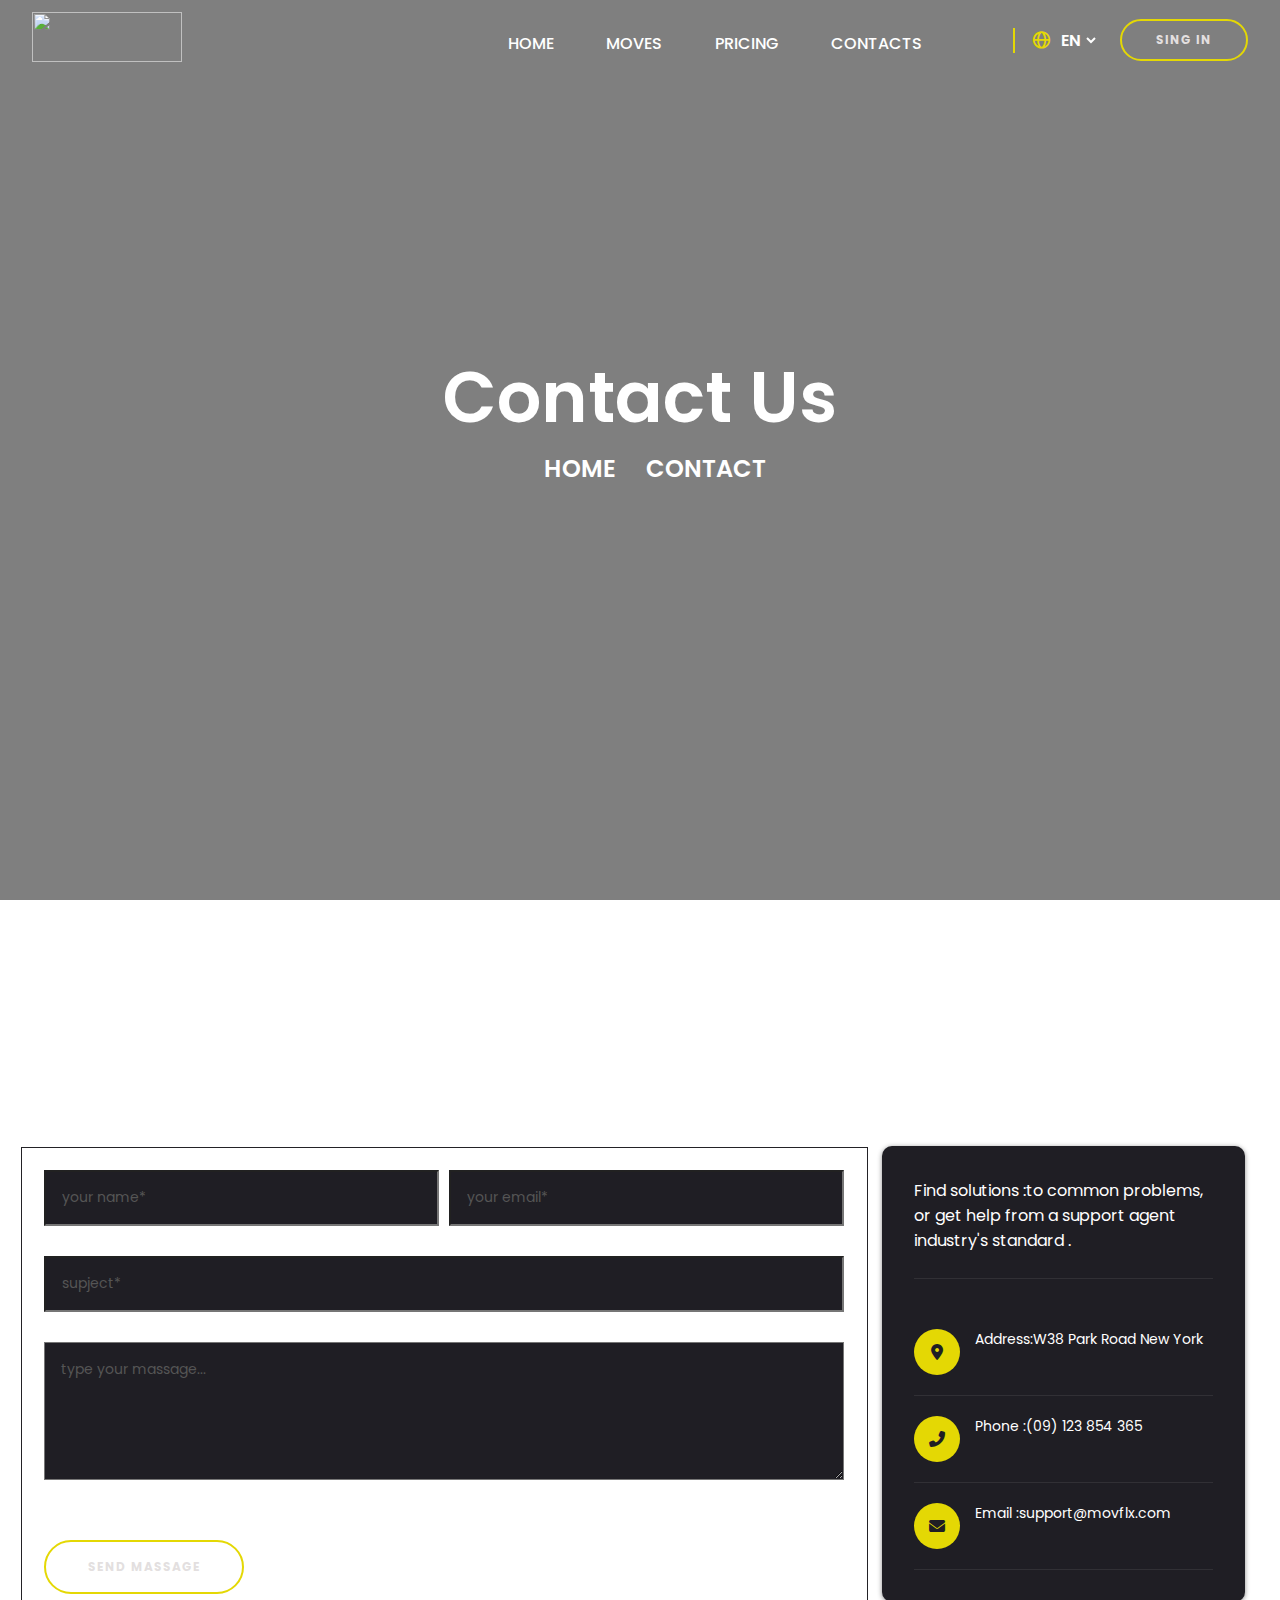
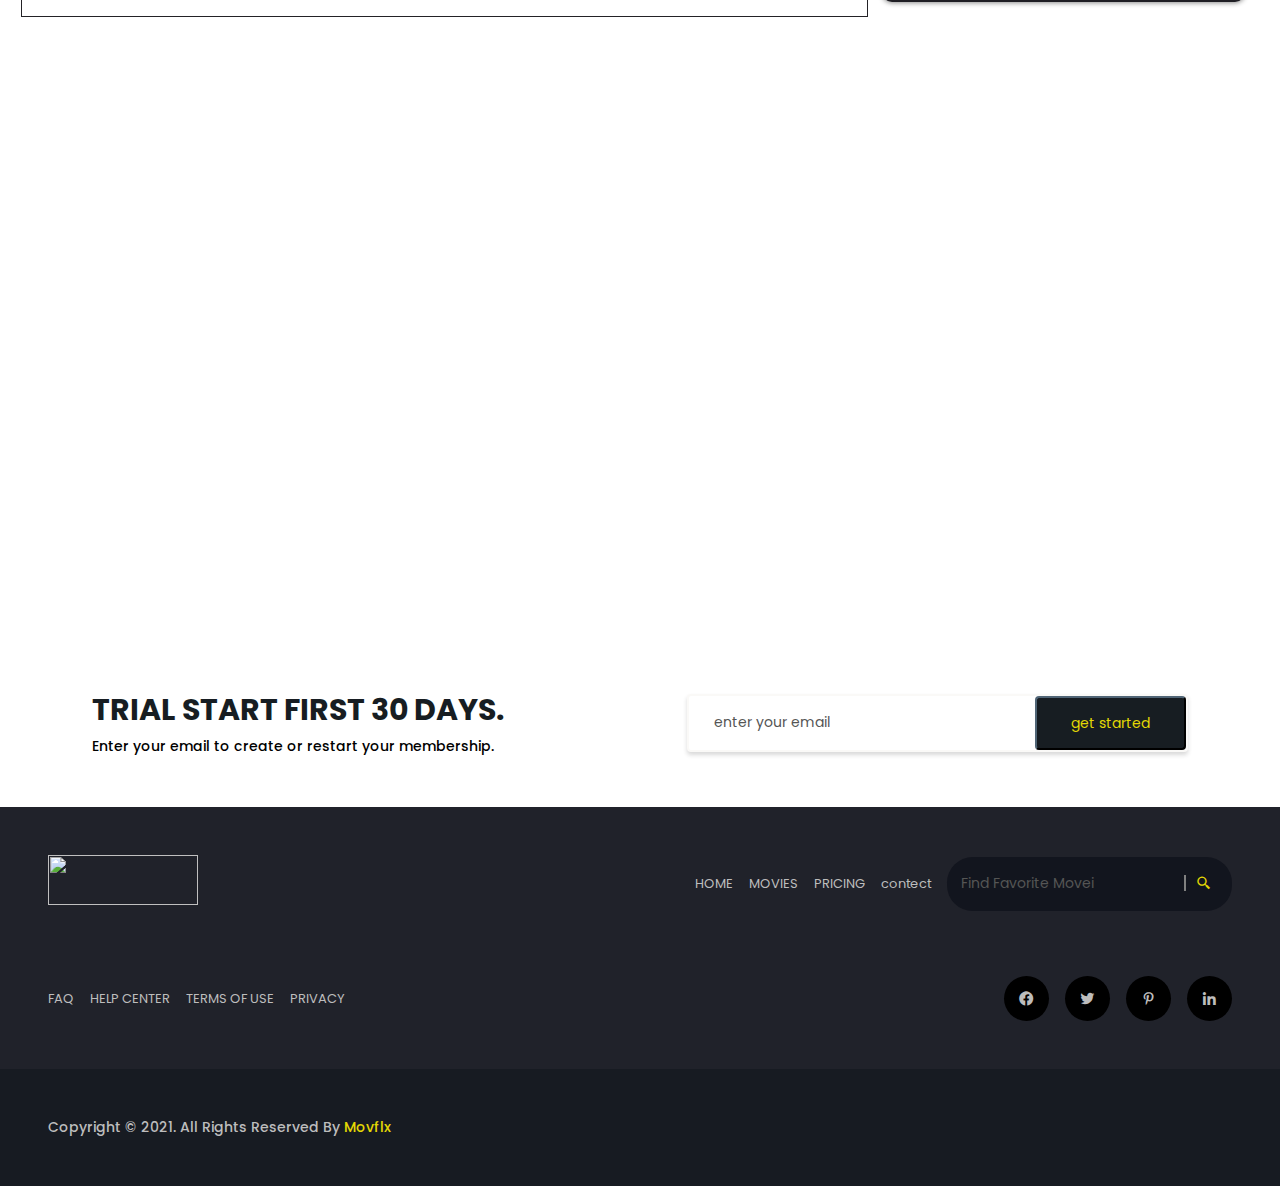
==== commit 7edb4893: "the last one" ====
--- a/contact.html
+++ b/contact.html
@@ -23,7 +23,7 @@
            <div class="desckotop-menu">
               <ul>
                 <li><a href="index.html">HOME</a></li>
-                <li><a href="movie.html">MOVE</a></li>
+                <li><a href="movie.html">MOVES</a></li>
                 <li><a href="pricing.html">PRICING</a></li>
                 <li><a href="contact.html">CONTACTS</a></li>
               </ul> 
@@ -58,7 +58,7 @@
     <div class=" mobile-menu " data-visible="false">
         <ul>
           <li><a href="/index.html">HOME</a></li>
-          <li><a href="/movie.html">MOVE</a></li>
+          <li><a href="/movie.html">MOVES</a></li>
           <li><a href="pricing.html">PRICING</a></li>
           <li><a href="#">CONTACTS</a></li>
         </ul> 
@@ -213,7 +213,7 @@
       <ul>
         <div class="li">
         <li><a href="index.html">HOME</a></li>
-        <li><a href="movie.html">MOVIE</a></li>
+        <li><a href="movie.html">MOVIES</a></li>
         <li><a href="pricing.html">PRICING</a></li>
         <li><a href="/contact.html">contect</a></li>
       </div>
